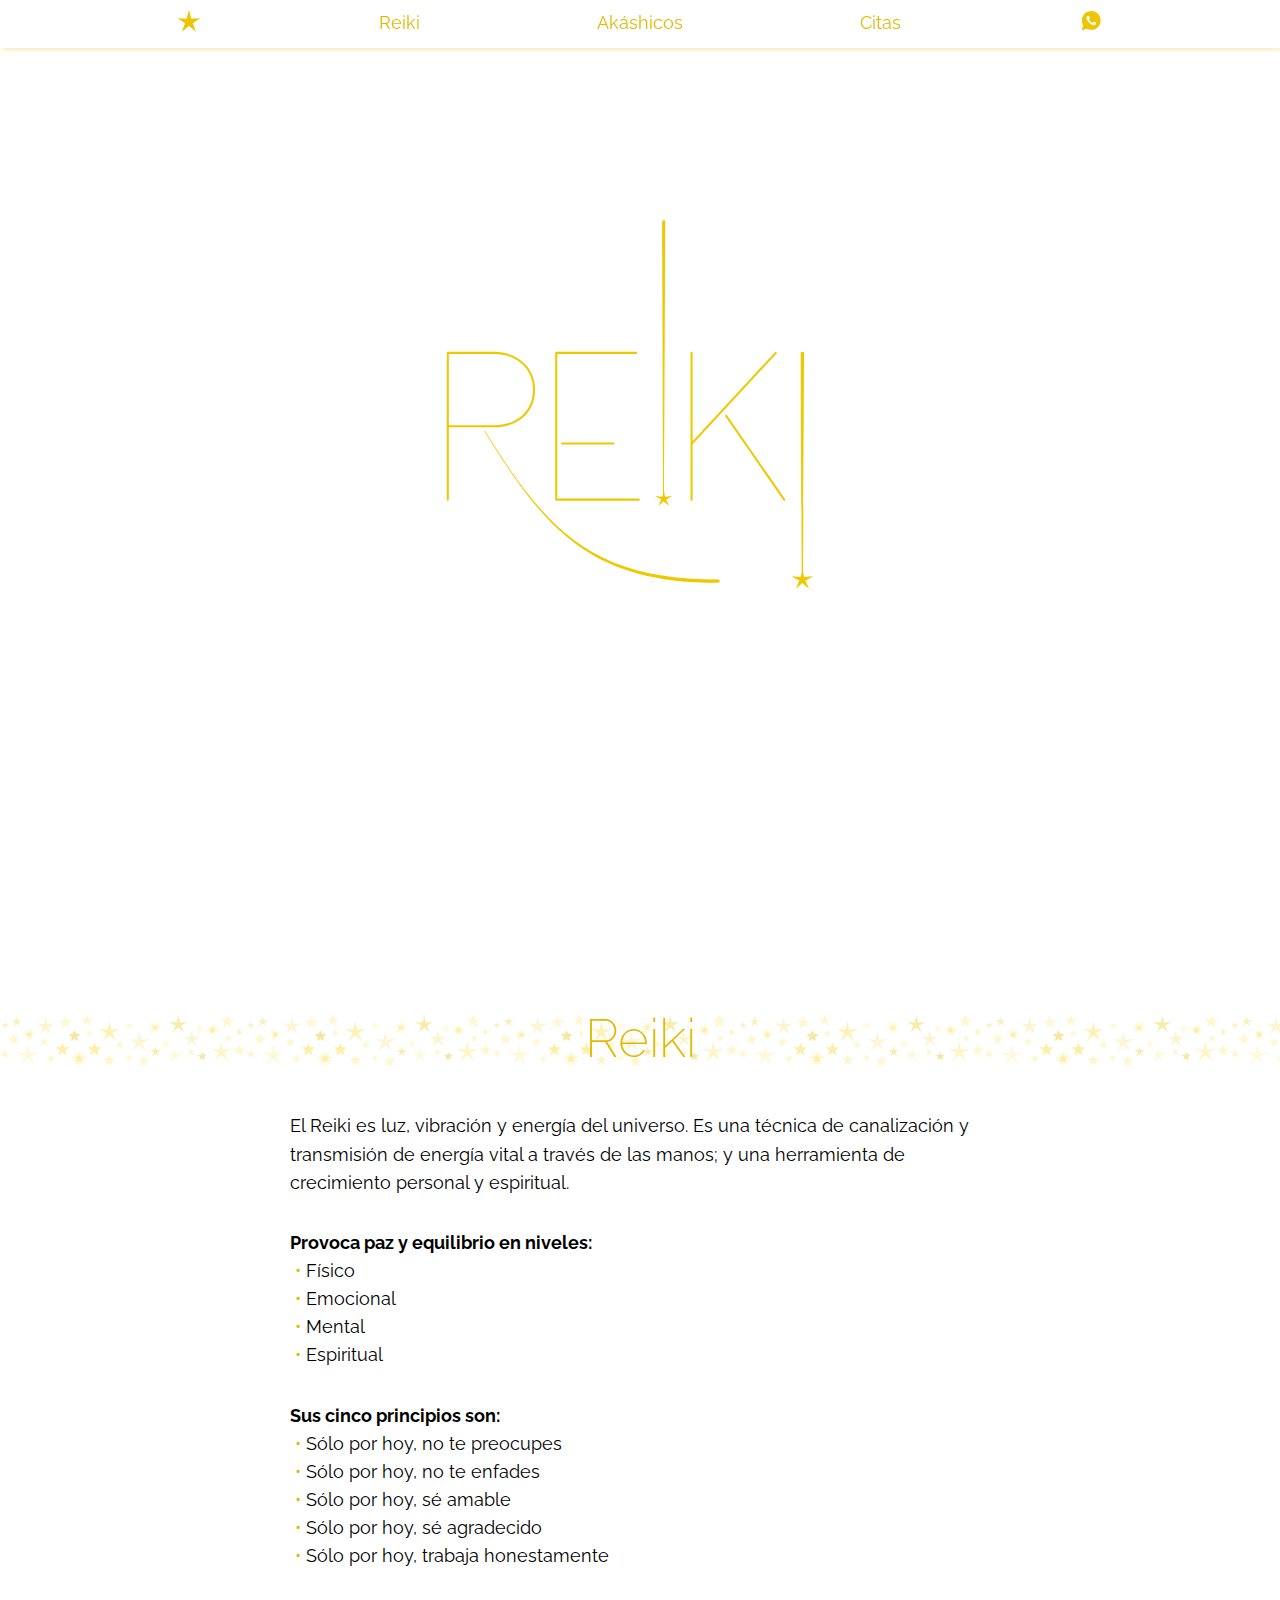
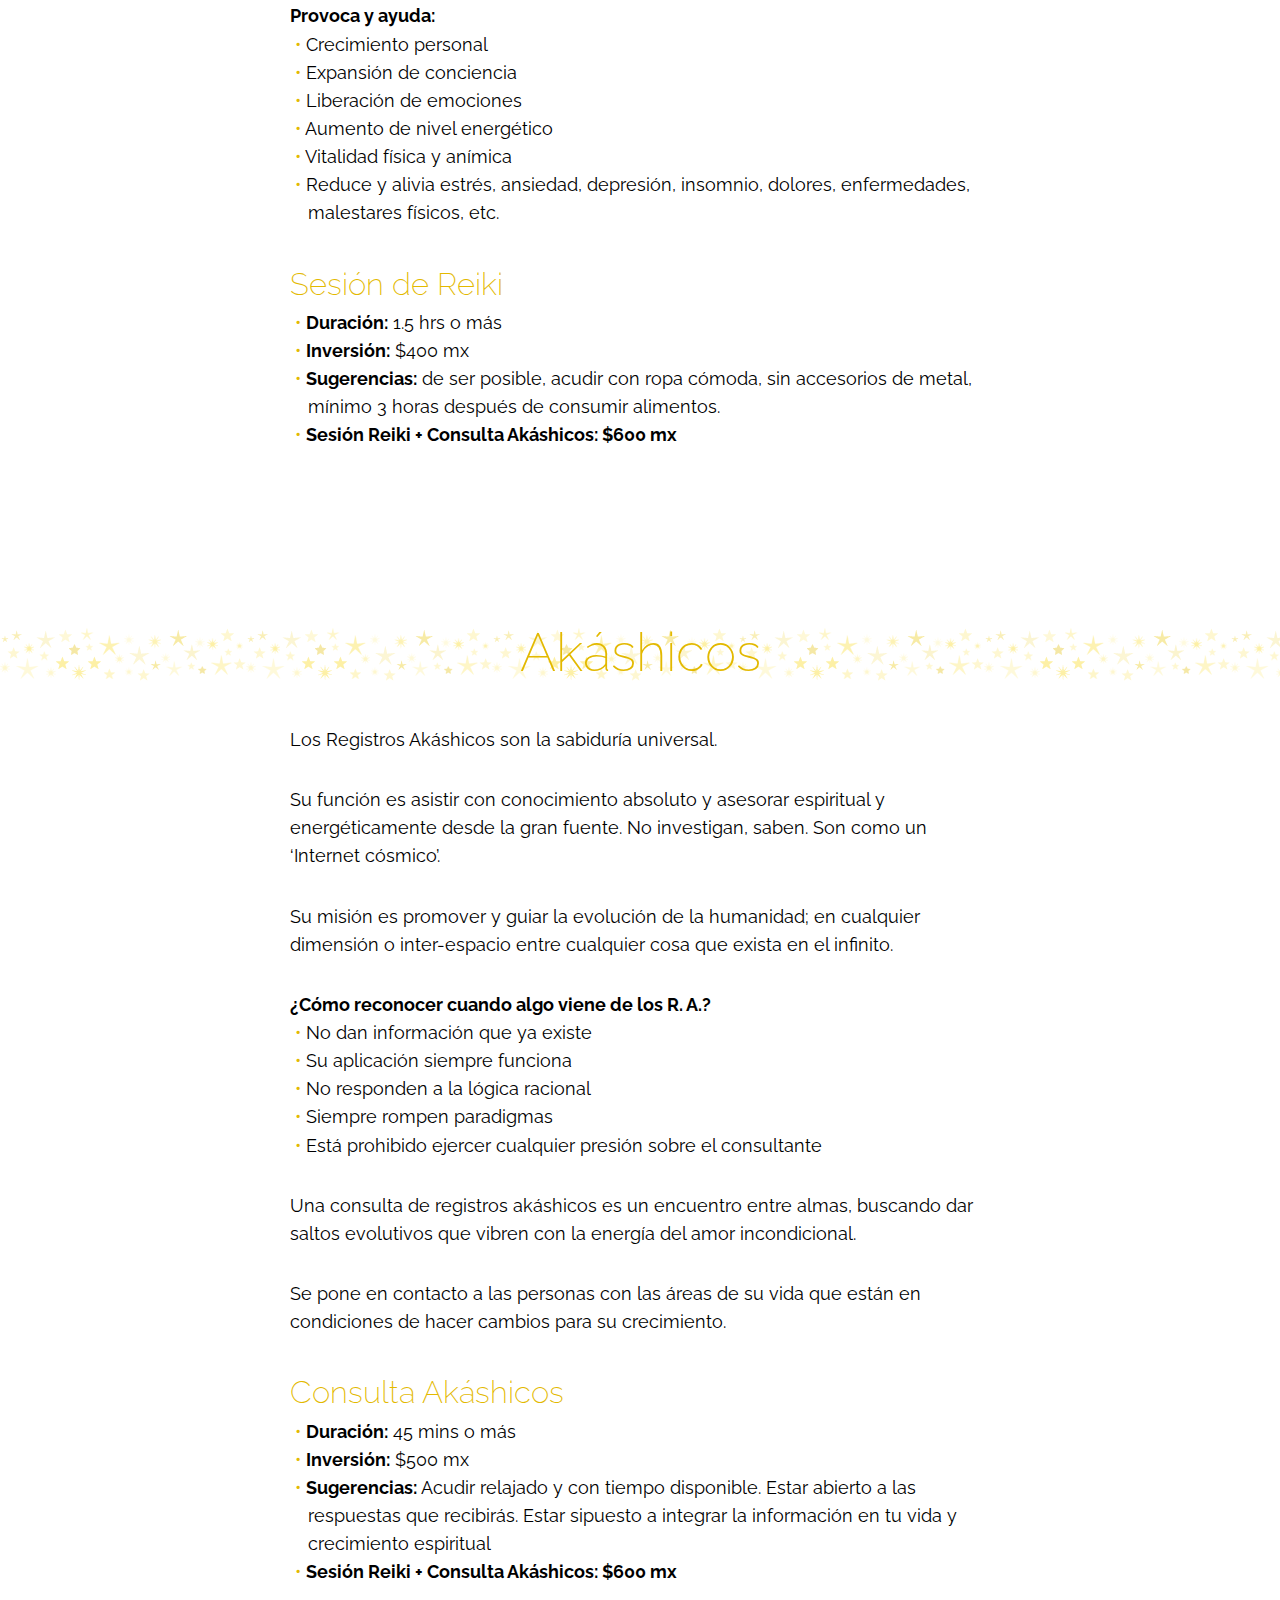
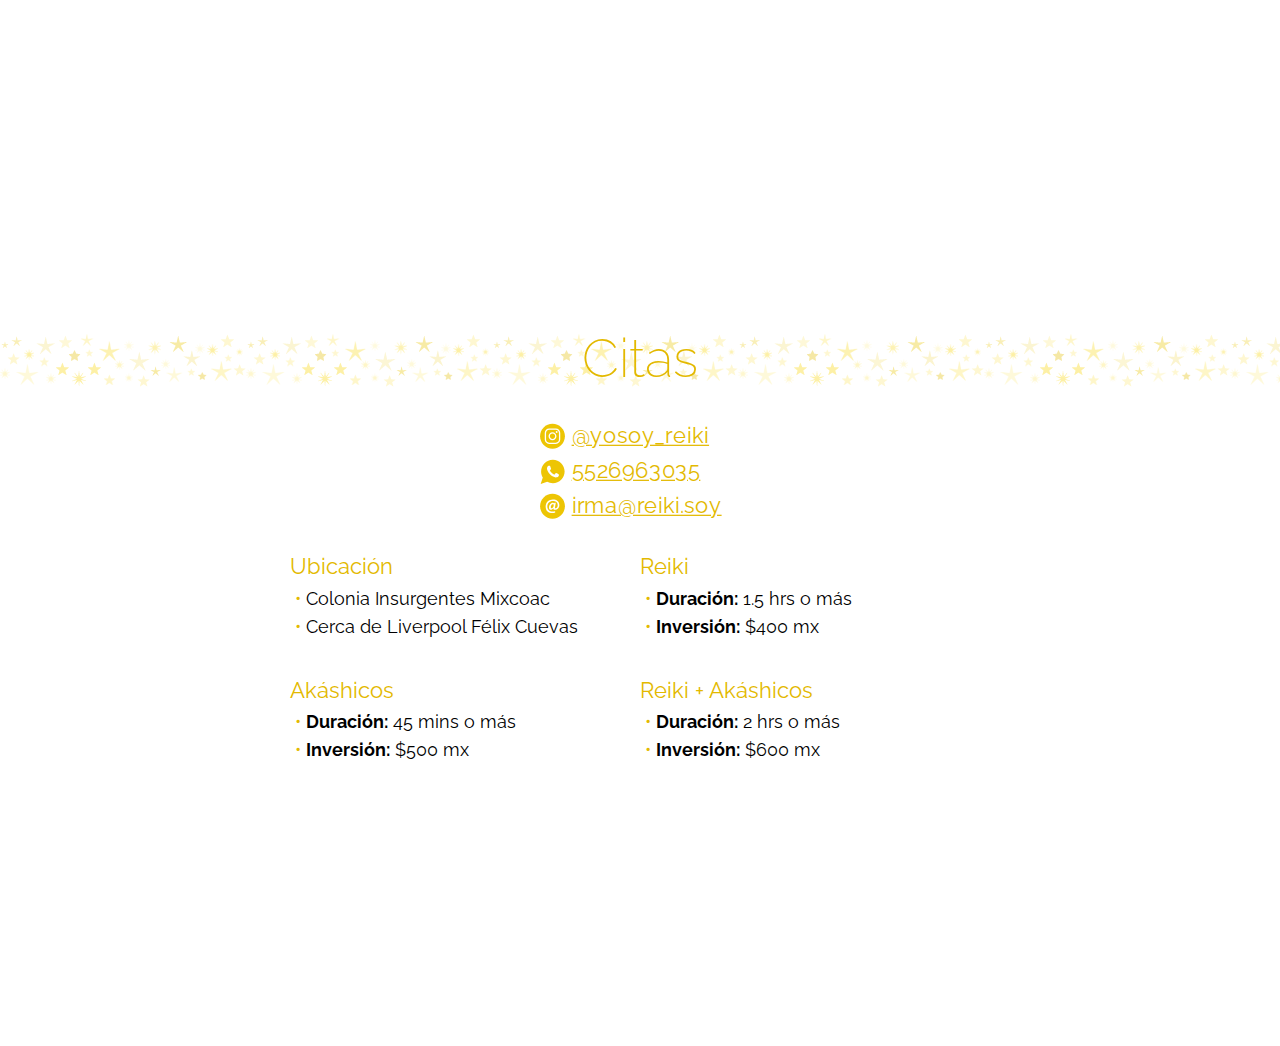
==== index.html @ ccb28982 "Agregando iconos sociales" ====
<!doctype html>
<html lang="es">

<head>
  <meta charset="utf-8">
  <meta name="viewport" content="width=device-width, initial-scale=1, shrink-to-fit=no">
  <link href="https://fonts.googleapis.com/css?family=Raleway:200,400,700&display=swap" rel="stylesheet">
  <link rel="stylesheet" href="css/style.css">
  <link rel="icon" href="img/favicon.png">
  <title>💫 Reiki Soy 💫</title>
  <meta name="description" content="Sesiones de Reiki y consultas de Registros Akáshicos en Ciudad de México.">
  <meta name="theme-color" content="#e3b900">
  <meta name="MobileOptimized" content="width">
  <meta name="HandheldFriendly" content="true">
  <!-- Meta Tags Facebook -->
  <meta property="og:site_name" content="💫 Reiki Soy 💫">
  <meta property="og:url" content="https://reiki.soy">
  <meta property="og:type" content="website">
  <meta property="og:title" content="💫 Reiki Soy 💫">
  <meta property="og:description" content="Sesiones de Reiki y consultas de Registros Akáshicos en Ciudad de México.">
  <meta property="og:image" content="https://reiki.soy/img/reiki-soy.jpg">
</head>

<body>
  <nav class="menu">
    <a href="#home"><img src="img/star.svg" alt="Reiki Soy"></a>
    <a href="#reiki">Reiki</a>
    <a href="#akashicos">Akáshicos</a>
    <a href="#citas">Citas</a>
    <a href="https://api.whatsapp.com/send?phone=5215526963035" target="_blank">
      <img src="img/whatsapp.svg" alt="Whats app">
    </a>
  </nav>
  <section id="home" class="section">
    <div class="logo">
      <img class="img-fluid" src="img/reiki-soy.svg" alt="Reiki Soy">
    </div>
  </section>
  <section id="reiki" class="section">
    <article class="f-110">
      <aside class="full-width subtitle mb-2">
        <h2 class="f-300 text-main f-light">Reiki</h2>
      </aside>
      <p class="mb-2">
        El Reiki es luz, vibración y energía del universo. Es una técnica de canalización y transmisión de energía vital
        a través de las manos; y una herramienta de crecimiento personal y espiritual.
      </p>
      <p><b>Provoca paz y equilibrio en niveles:</b></p>
      <ul class="mb-2">
        <li>Físico</li>
        <li>Emocional</li>
        <li>Mental</li>
        <li>Espiritual</li>
      </ul>
      <p><b>Sus cinco principios son:</b></p>
      <ul class="mb-2">
        <li>Sólo por hoy, no te preocupes</li>
        <li>Sólo por hoy, no te enfades</li>
        <li>Sólo por hoy, sé amable</li>
        <li>Sólo por hoy, sé agradecido</li>
        <li>Sólo por hoy, trabaja honestamente</li>
      </ul>
      <p><b>Provoca y ayuda:</b></p>
      <ul class="mb-2">
        <li>Crecimiento personal</li>
        <li>Expansión de conciencia</li>
        <li>Liberación de emociones</li>
        <li>Aumento de nivel energético</li>
        <li>Vitalidad física y anímica</li>
        <li>Reduce y alivia estrés, ansiedad, depresión, insomnio, dolores, enfermedades, malestares físicos, etc.</li>
      </ul>
      <p class="f-175 text-main f-light">Sesión de Reiki</p>
      <ul class="mb-2">
        <li><b>Duración:</b> 1.5 hrs o más</li>
        <li><b>Inversión:</b> $400 mx</li>
        <li><b>Sugerencias:</b> de ser posible, acudir con ropa cómoda, sin accesorios de metal, mínimo 3 horas después
          de
          consumir alimentos.</li>
        <li><b>Sesión Reiki + Consulta Akáshicos: $600 mx</b></li>
      </ul>
    </article>
  </section>
  <section id="akashicos" class="section">
    <article class="f-110">
      <aside class="full-width subtitle mb-2">
        <h2 class="f-300 text-main f-light">Akáshicos</h2>
      </aside>
      <p class="mb-2">
        Los Registros Akáshicos son la sabiduría universal.
      </p>
      <p class="mb-2">
        Su función es asistir con conocimiento absoluto y
        asesorar espiritual y energéticamente desde la gran
        fuente. No investigan, saben. Son como un ‘Internet
        cósmico’.
      </p>
      <p class="mb-2">
        Su misión es promover y guiar la evolución de la
        humanidad; en cualquier dimensión o inter-espacio
        entre cualquier cosa que exista en el infinito.
      </p>
      <p><b>¿Cómo reconocer cuando algo viene
          de los R. A.?</b></p>
      <ul class="mb-2">
        <li>No dan información que ya existe</li>
        <li>Su aplicación siempre funciona</li>
        <li>No responden a la lógica racional</li>
        <li>Siempre rompen paradigmas</li>
        <li>Está prohibido ejercer cualquier presión sobre el
          consultante</li>
      </ul>
      <p class="mb-2">
        Una consulta de registros akáshicos es un encuentro entre almas,
        buscando dar saltos evolutivos que vibren con la
        energía del amor incondicional.
      </p>
      <p class="mb-2">
        Se pone en contacto a las personas con las áreas de
        su vida que están en condiciones de hacer cambios
        para su crecimiento.
      </p>
      <p class="f-175 text-main f-light">Consulta Akáshicos</p>
      <ul class="mb-2">
        <li><b>Duración:</b> 45 mins o más</li>
        <li><b>Inversión:</b> $500 mx</li>
        <li><b>Sugerencias:</b> Acudir relajado y con tiempo disponible.
          Estar abierto a las respuestas que recibirás. Estar sipuesto a integrar la información en tu vida y
          crecimiento
          espiritual</li>
        <li><b>Sesión Reiki + Consulta Akáshicos: $600 mx</b></li>
      </ul>
    </article>
  </section>
  <section id="citas" class="section">
    <article class="f-110">
      <aside class="full-width subtitle mb-2">
        <h2 class="f-300 text-main f-light">Citas</h2>
      </aside>
      <div class="citas-info">
        <aside class="">
          <p class="f-125 text-main only-mobile">Contacto</p>
          <ul class="mb-2 social-media">
            <li class="flex-center">
              <a class="flex-center" href="https://instagram.com/yosoy_reiki" target="_blank">
                <img class="icon" src="img/instagram.svg" alt="Instagram">
                <span class="ml-1">@yosoy_reiki</span>
              </a>
            </li>
            <li class="flex-center">
              <a class="flex-center" href="https://api.whatsapp.com/send?phone=5215526963035" target="_blank">
                <img class="icon" src="img/whatsapp.svg" alt="WhatsApp">
                <span class="ml-1">5526963035</span>
              </a>
            </li>
            <li class="flex-center">
              <a class="flex-center" href="mailto:irma@reiki.soy" target="_blank">
                <img class="icon" src="img/mail.svg" alt="Email">
                <span class="ml-1">irma@reiki.soy</span>
              </a>
            </li>
          </ul>
        </aside>
        <aside>
          <p class="f-125 text-main">Ubicación</p>
          <ul class="mb-2">
            <li>Colonia Insurgentes Mixcoac</li>
            <li>Cerca de Liverpool Félix Cuevas</li>
          </ul>
        </aside>
        <aside>
          <p class="f-125 text-main">Reiki</p>
          <ul class="mb-2">
            <li><b>Duración:</b> 1.5 hrs o más</li>
            <li><b>Inversión:</b> $400 mx</li>
          </ul>
        </aside>
        <aside>
          <p class="f-125 text-main">Akáshicos</p>
          <ul class="mb-2">
            <li><b>Duración:</b> 45 mins o más</li>
            <li><b>Inversión:</b> $500 mx</li>
          </ul>
        </aside>
        <aside>
          <p class="f-125 text-main">Reiki + Akáshicos</p>
          <ul class="mb-2">
            <li><b>Duración:</b> 2 hrs o más</li>
            <li><b>Inversión:</b> $600 mx</li>
          </ul>
        </aside>
      </div>
    </article>
  </section>
</body>

</html>
---- css/style.css ----
:root {
  --main-color: #e3b900;
}

html {
  box-sizing: border-box;
  font-family: "Raleway", sans-serif;
  font-size: 16px;
  font-weight: 400;
  line-height: 1.6;
  scroll-behavior: smooth;
}

*,
:after,
:before {
  box-sizing: inherit;
  padding: 0;
  margin: 0;
}

body {
  overflow-x: hidden;
}

a {
  transition: all 0.3s ease-out;
  color: var(--main-color);
}

a:hover {
  opacity: 0.5;
}

h2 {
  text-align: center;
}

img {
  max-width: 100%;
  height: auto;
}

ul {
  list-style: none; /* Remove default bullets */
}

ul li {
  padding-left: 1em;
  text-indent: -0.7em;
}

ul li::before {
  content: "• ";
  color: var(--main-color);
}

.menu {
  position: fixed;
  right: 0;
  bottom: 0;
  left: 0;
  z-index: 1030;
  display: flex;
  justify-content: space-evenly;
  background-color: #fff;
  box-shadow: inset 0.1em 0.1em 0.25em rgba(227, 185, 0, 0.25);
}

.menu a {
  padding: 0.5rem 0;
  font-size: 1.15rem;
  transition: all 0.3s ease-out;
  color: var(--main-color);
  text-decoration: none;
}

.menu a:hover {
  opacity: 0.5;
}

.menu img,
.icon {
  max-width: 1.5rem;
}

.logo img {
  margin-top: -20vh;
}

.section {
  padding: 2rem;
  margin-bottom: 3rem;
  width: 100%;
  min-height: 100vh;
  display: flex;
  justify-content: center;
  align-items: center;
}

.subtitle {
  background-image: url(../img/bg-stars.png);
  background-repeat: repeat-x;
}

.subtitle h2 {
  background-color: rgba(255, 255, 255, 0.65);
}

.mb-2 {
  margin-bottom: 2rem;
}

.ml-1 {
  margin-left: 1rem;
}

.f-110 {
  font-size: 110%;
}

.f-125 {
  font-size: 125%;
}

.f-150 {
  font-size: 150%;
}

.f-175 {
  font-size: 175%;
}

.f-300 {
  font-size: 300%;
}

.f-400 {
  font-size: 400%;
}

.f-light {
  font-weight: 200;
}

.f-medium {
  font-weight: 500;
}

.f-bold {
  font-weight: 700;
}

.text-main {
  color: var(--main-color);
}

.full-width {
  width: 100vw;
  position: relative;
  left: 50%;
  right: 50%;
  margin-left: -50vw;
  margin-right: -50vw;
}

.flex-center {
  display: flex;
  align-items: center;
}

.social-media {
  display: flex;
  flex-direction: column;
  justify-content: center;
}

.social-media li::before {
  content: "";
}
@media screen and (min-width: 768px) {
  .section {
    padding-top: 3rem;
  }

  .section > article {
    width: 700px;
  }

  .menu {
    top: 0;
    bottom: initial;
    box-shadow: 0.1em 0.1em 0.25em rgba(227, 185, 0, 0.25);
  }

  .logo img {
    margin-top: 0;
  }

  .citas-info {
    display: flex;
    flex-direction: row;
    flex-wrap: wrap;
    justify-content: center;
  }

  .citas-info > aside {
    flex-basis: 50%;
  }

  .citas-info > aside:first-child {
    flex-basis: 100%;
    text-align: center;
    /* font-size: 150%; */
    transform: scale(1.25);
  }

  .social-media {
    justify-content: flex-start;
    align-items: center;
  }

  .social-media li {
    width: 200px;
  }

  .only-mobile {
    display: none;
  }
}
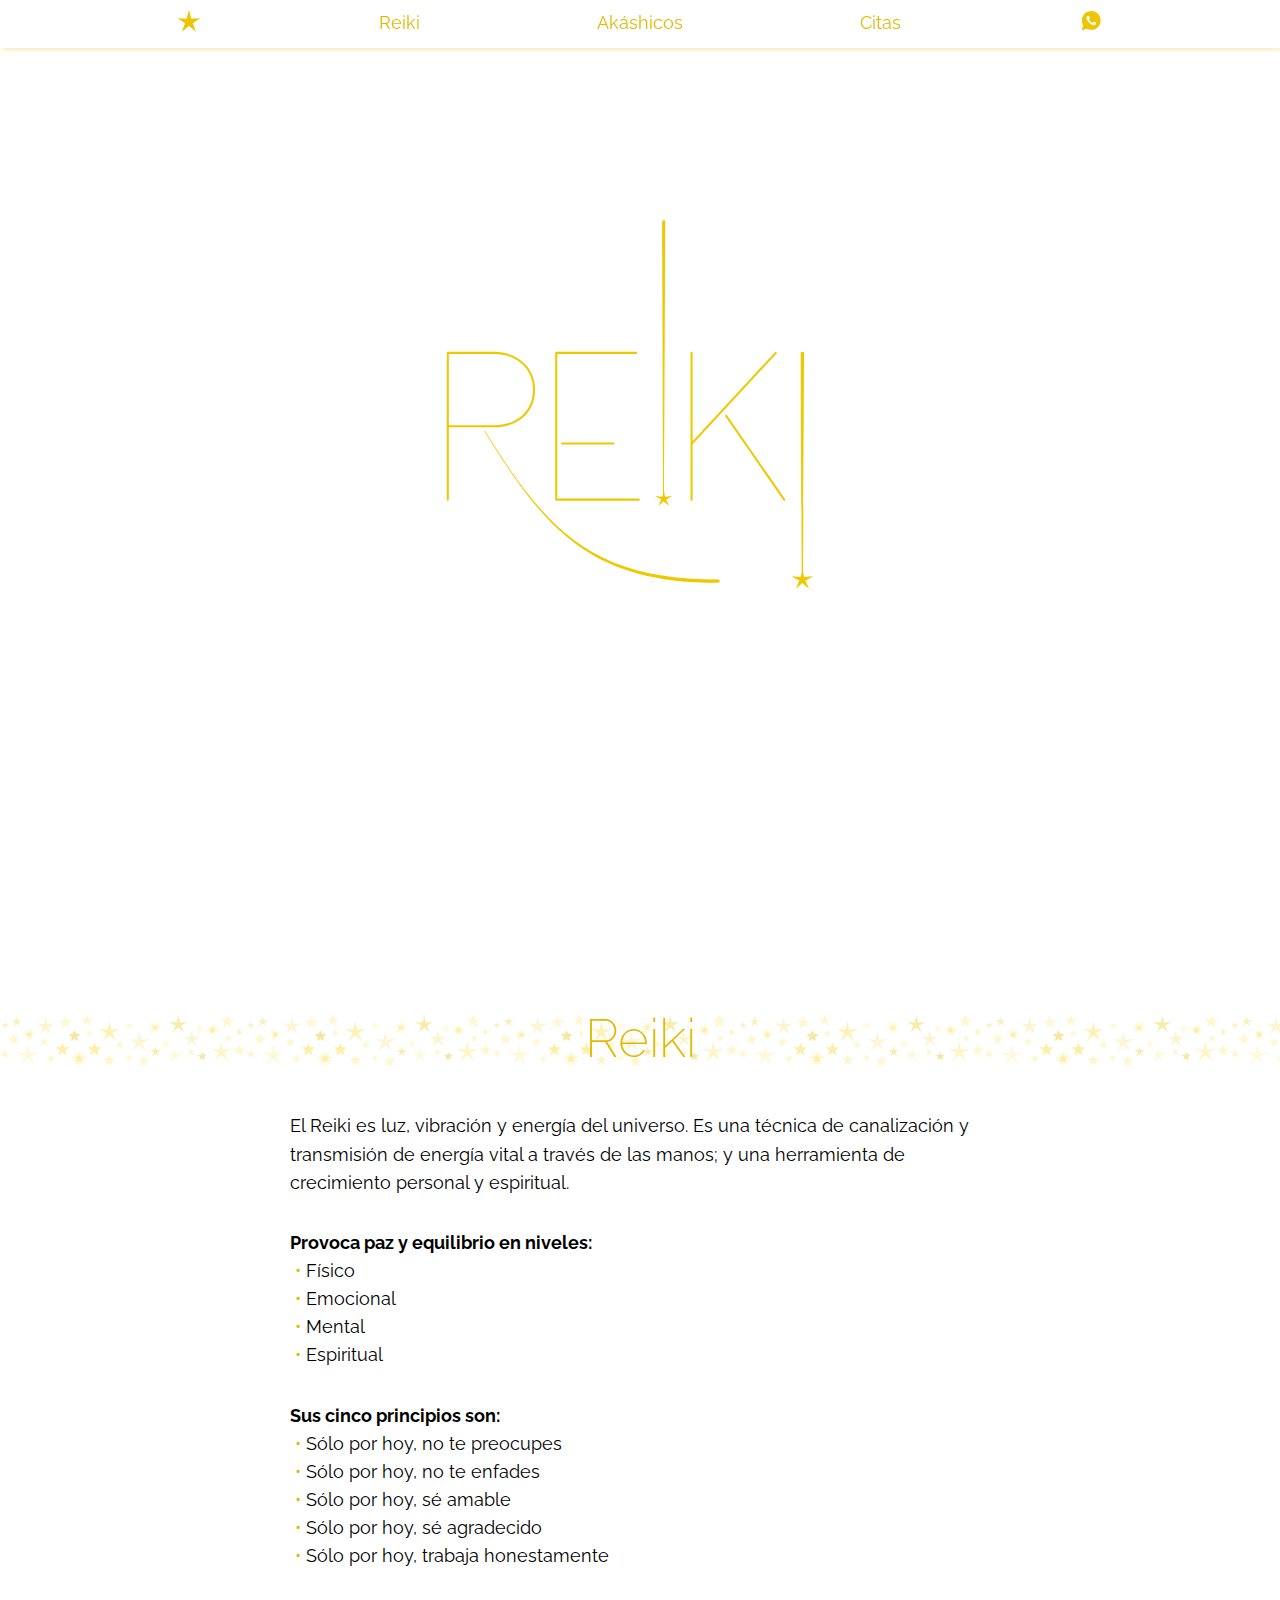
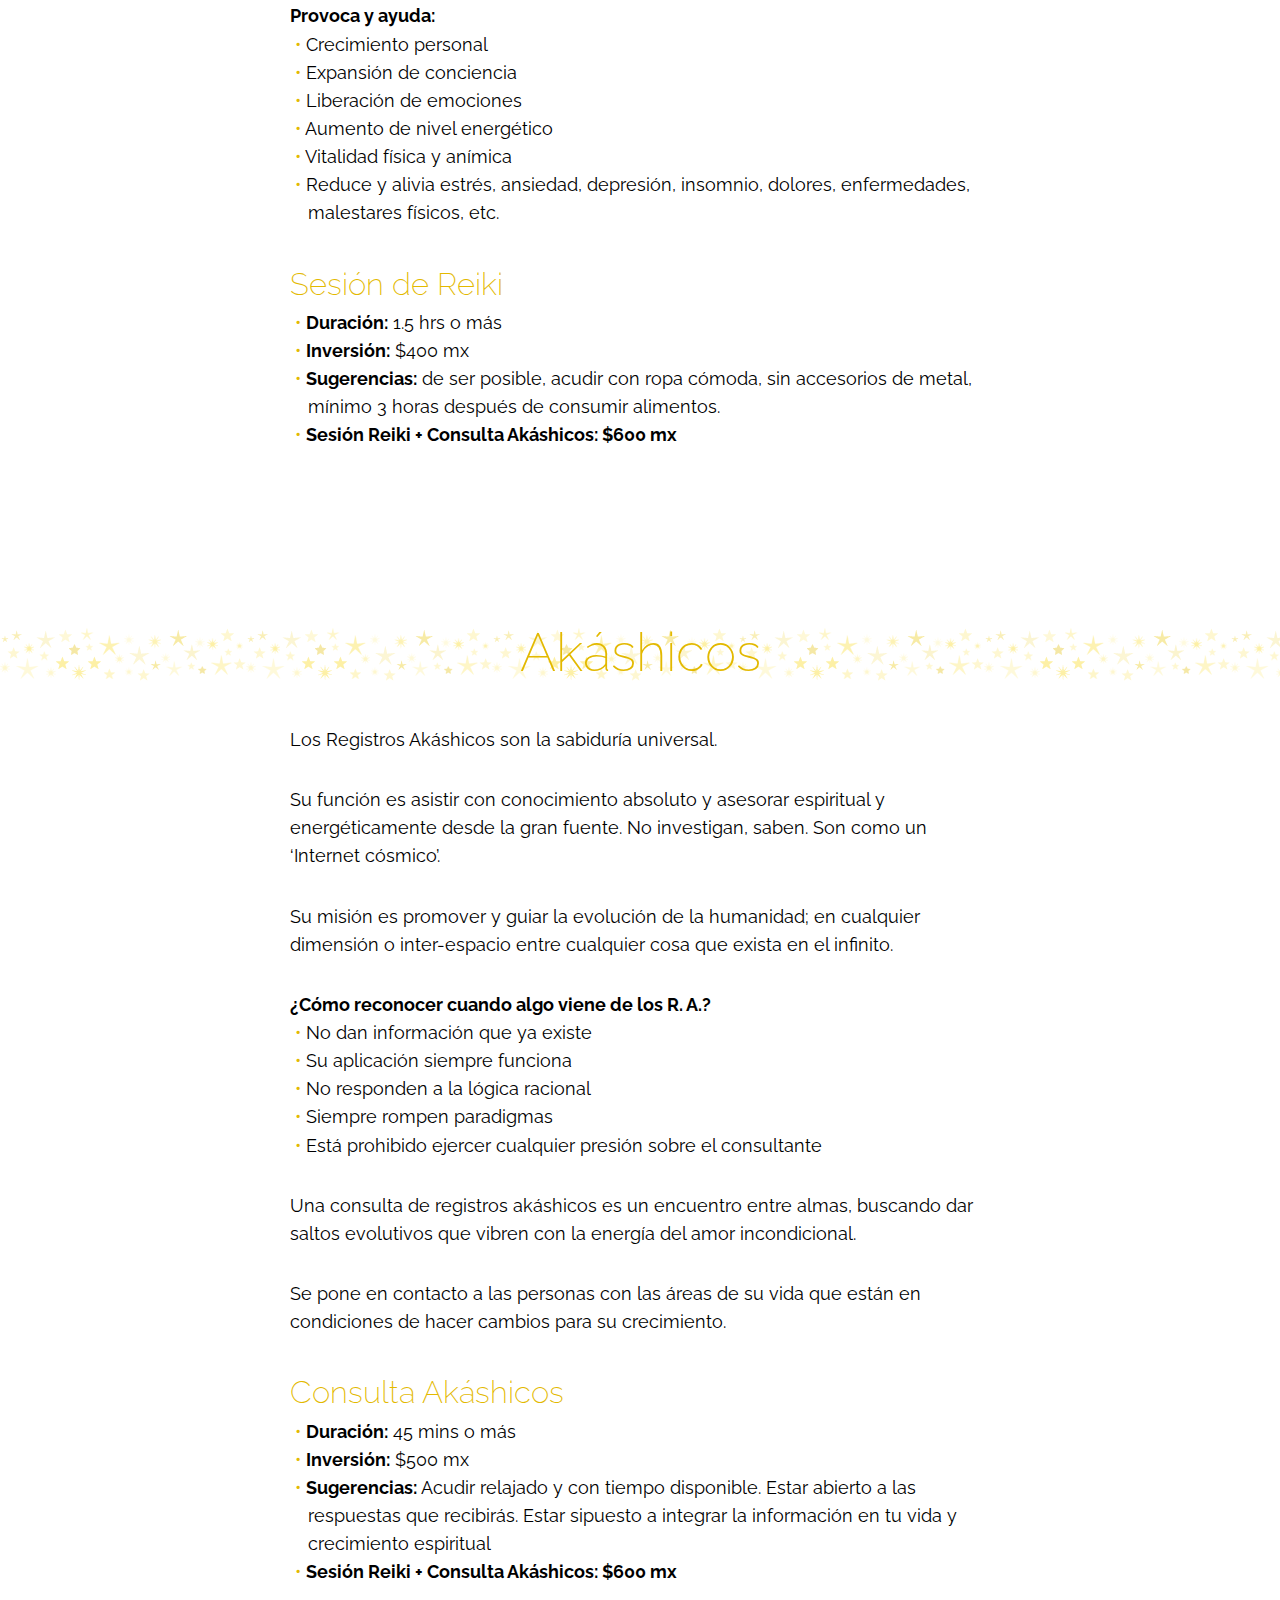
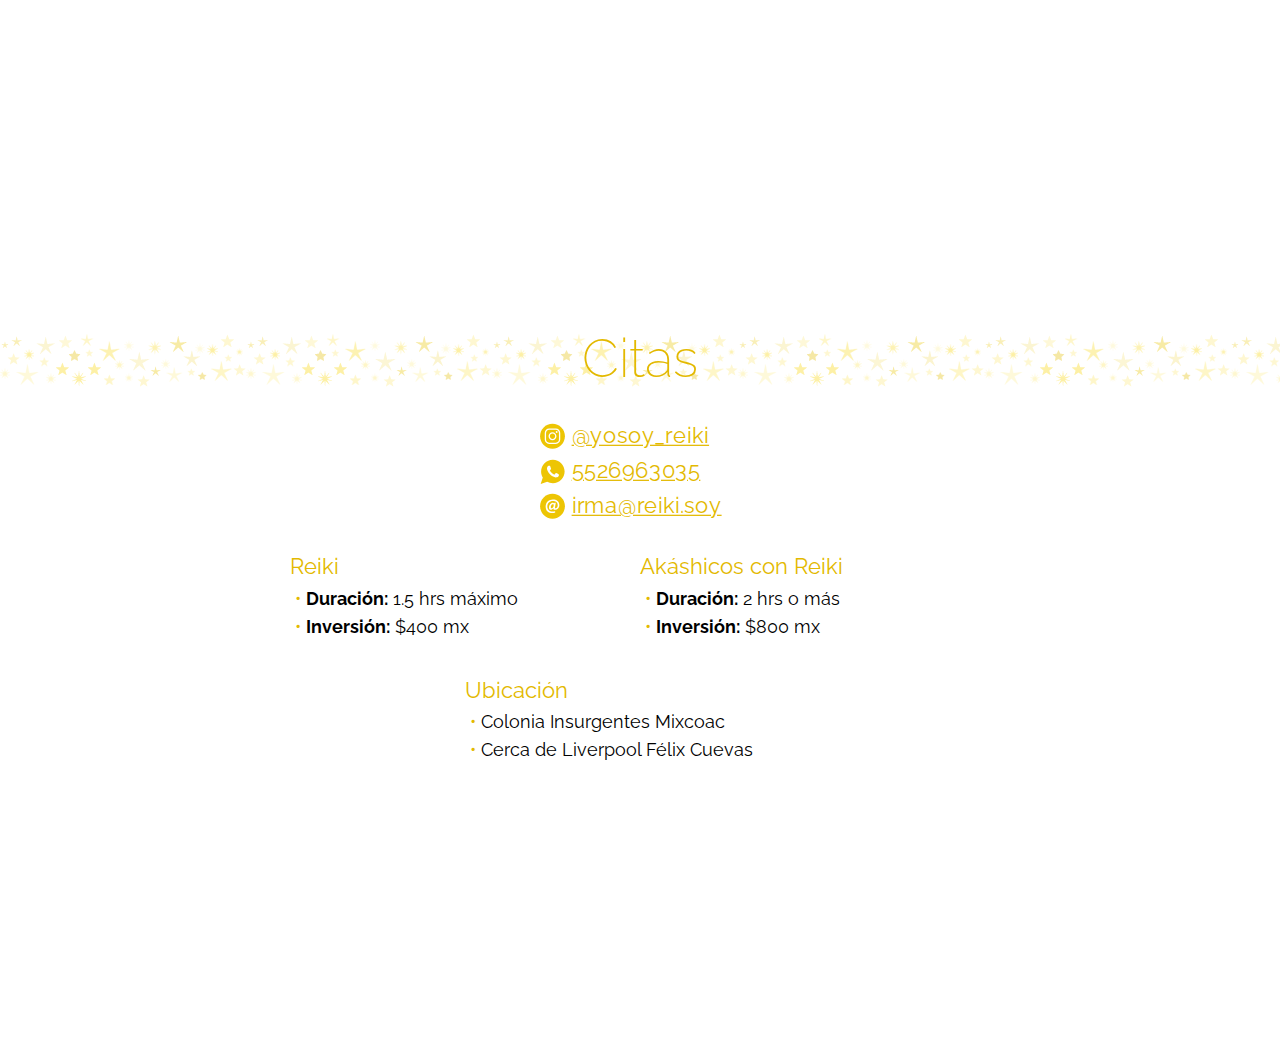
==== commit 76e35a20: "Modificando Precios" ====
--- a/index.html
+++ b/index.html
@@ -161,31 +161,24 @@
           </ul>
         </aside>
         <aside>
+          <p class="f-125 text-main">Reiki</p>
+          <ul class="mb-2">
+            <li><b>Duración:</b> 1.5 hrs máximo</li>
+            <li><b>Inversión:</b> $400 mx</li>
+          </ul>
+        </aside>
+        <aside>
+          <p class="f-125 text-main">Akáshicos con Reiki</p>
+          <ul class="mb-2">
+            <li><b>Duración:</b> 2 hrs o más</li>
+            <li><b>Inversión:</b> $800 mx</li>
+          </ul>
+        </aside>
+        <aside>
           <p class="f-125 text-main">Ubicación</p>
           <ul class="mb-2">
             <li>Colonia Insurgentes Mixcoac</li>
             <li>Cerca de Liverpool Félix Cuevas</li>
-          </ul>
-        </aside>
-        <aside>
-          <p class="f-125 text-main">Reiki</p>
-          <ul class="mb-2">
-            <li><b>Duración:</b> 1.5 hrs o más</li>
-            <li><b>Inversión:</b> $400 mx</li>
-          </ul>
-        </aside>
-        <aside>
-          <p class="f-125 text-main">Akáshicos</p>
-          <ul class="mb-2">
-            <li><b>Duración:</b> 45 mins o más</li>
-            <li><b>Inversión:</b> $500 mx</li>
-          </ul>
-        </aside>
-        <aside>
-          <p class="f-125 text-main">Reiki + Akáshicos</p>
-          <ul class="mb-2">
-            <li><b>Duración:</b> 2 hrs o más</li>
-            <li><b>Inversión:</b> $600 mx</li>
           </ul>
         </aside>
       </div>
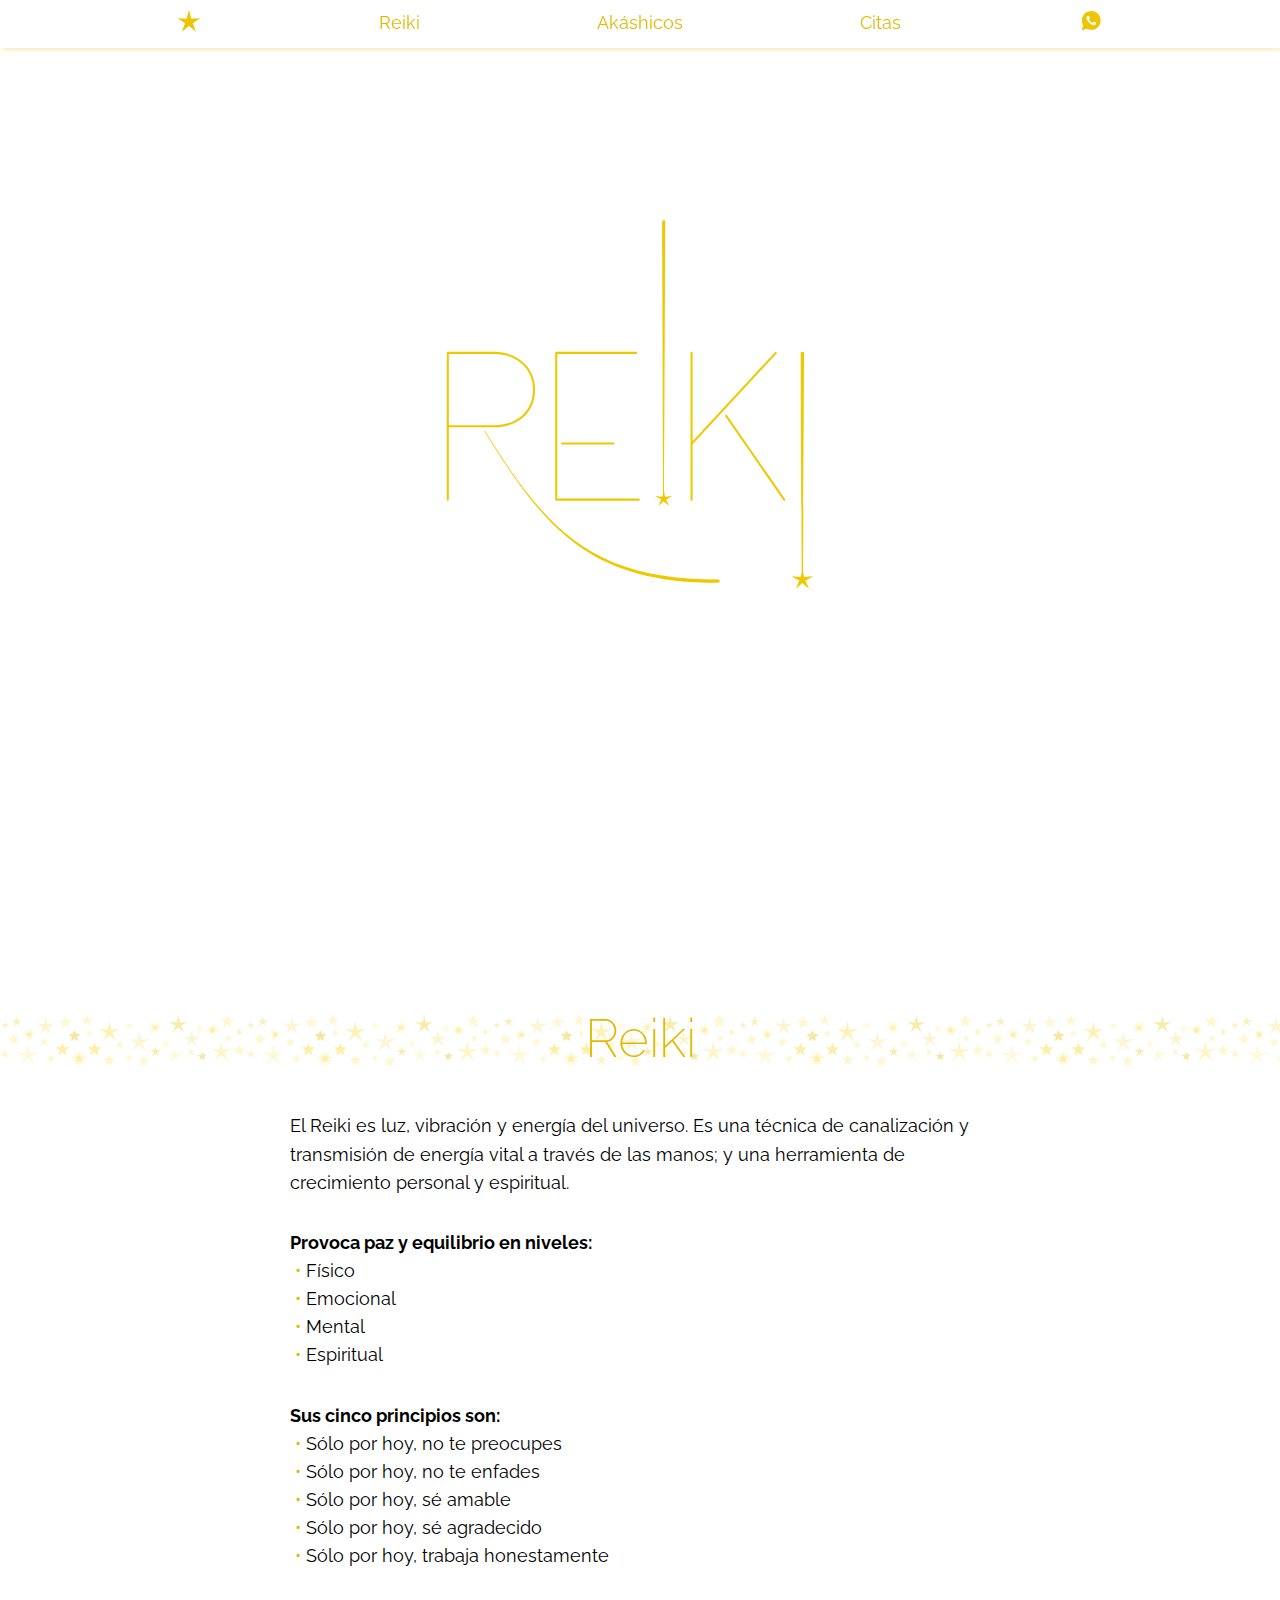
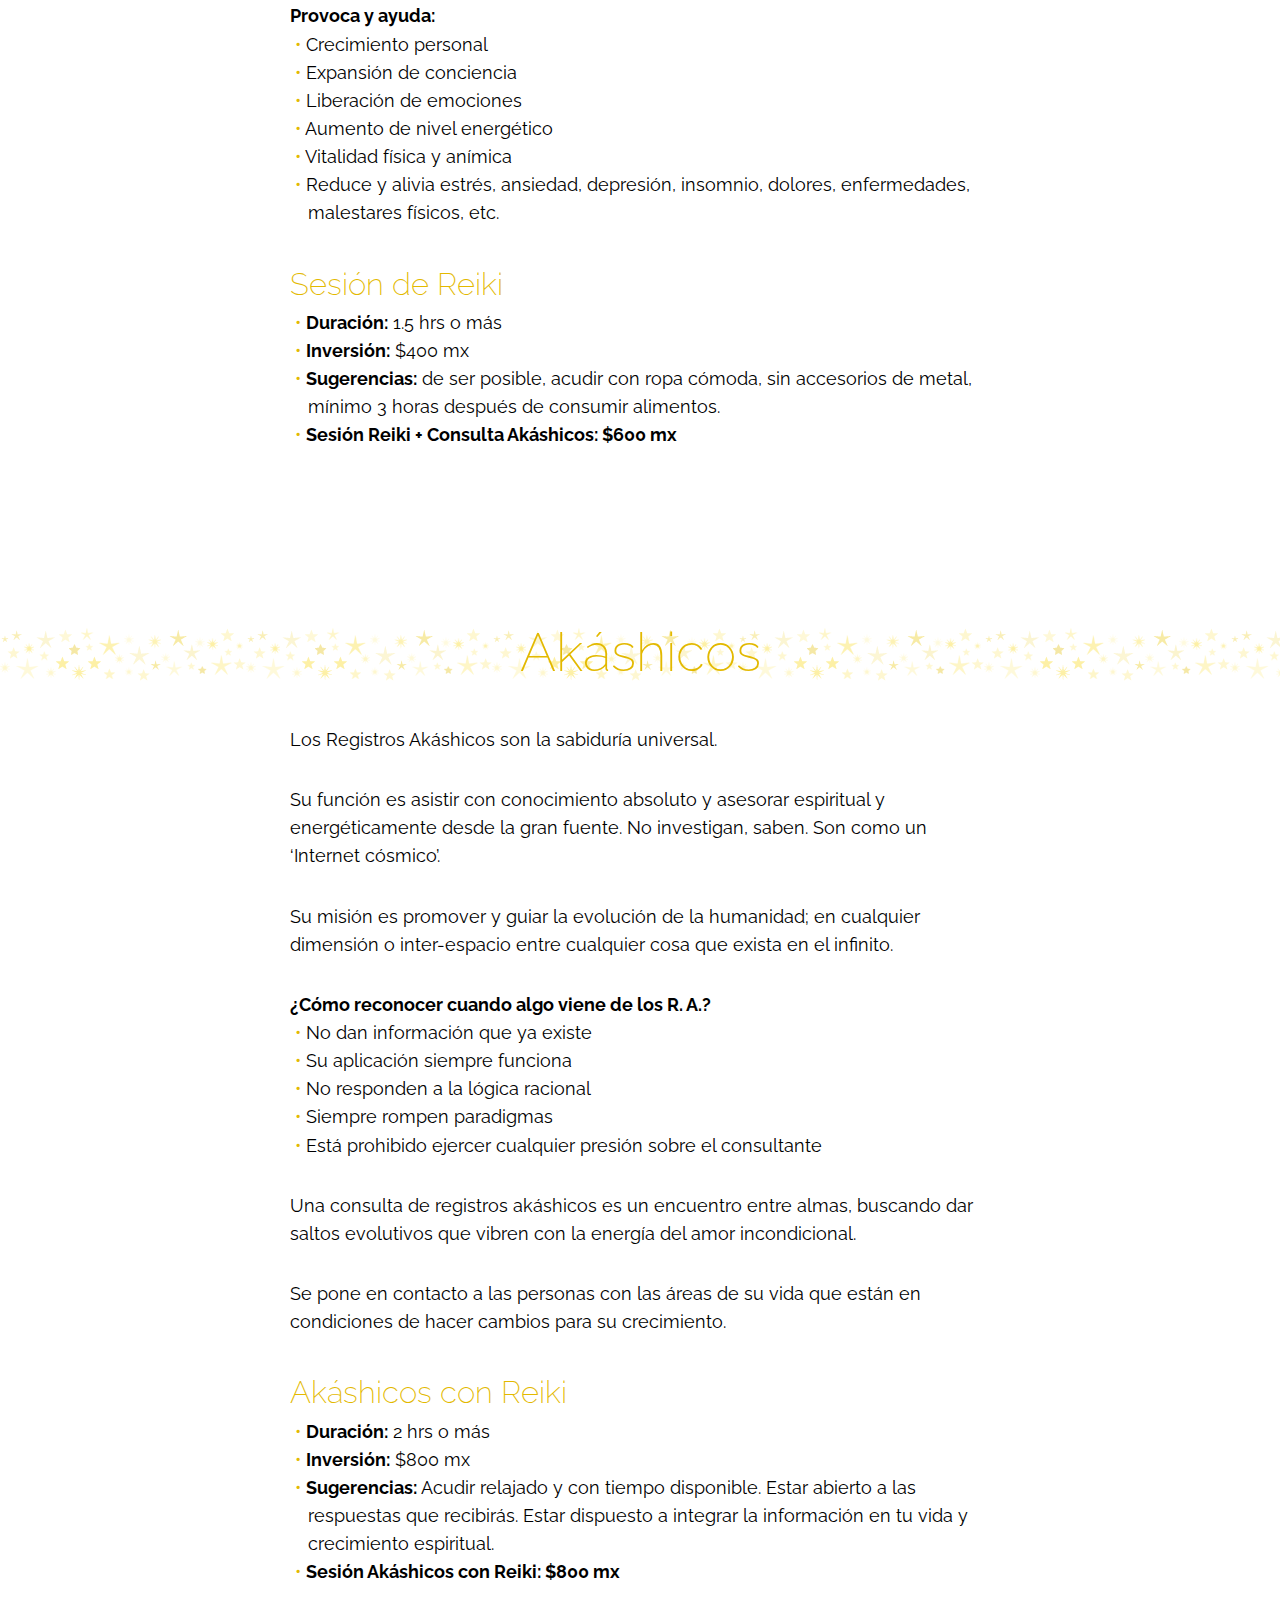
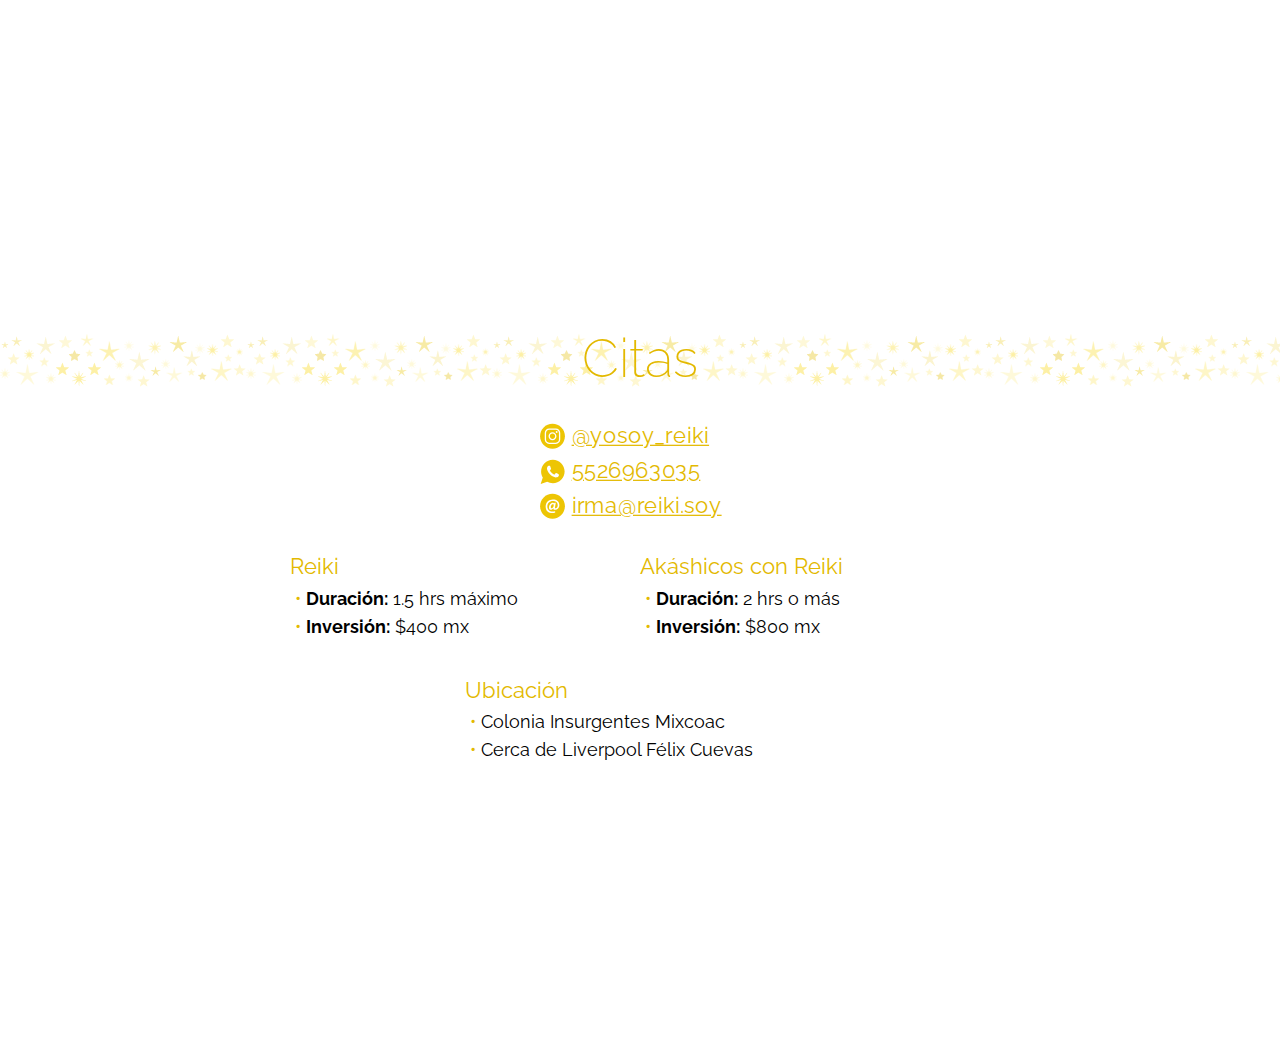
==== commit 176d1900: "Cambios Akáshicos con Reiki" ====
--- a/index.html
+++ b/index.html
@@ -119,15 +119,15 @@
         su vida que están en condiciones de hacer cambios
         para su crecimiento.
       </p>
-      <p class="f-175 text-main f-light">Consulta Akáshicos</p>
+      <p class="f-175 text-main f-light">Akáshicos con Reiki</p>
       <ul class="mb-2">
-        <li><b>Duración:</b> 45 mins o más</li>
-        <li><b>Inversión:</b> $500 mx</li>
+        <li><b>Duración:</b> 2 hrs o más</li>
+        <li><b>Inversión:</b> $800 mx</li>
         <li><b>Sugerencias:</b> Acudir relajado y con tiempo disponible.
-          Estar abierto a las respuestas que recibirás. Estar sipuesto a integrar la información en tu vida y
+          Estar abierto a las respuestas que recibirás. Estar dispuesto a integrar la información en tu vida y
           crecimiento
-          espiritual</li>
-        <li><b>Sesión Reiki + Consulta Akáshicos: $600 mx</b></li>
+          espiritual.</li>
+        <li><b>Sesión Akáshicos con Reiki: $800 mx</b></li>
       </ul>
     </article>
   </section>
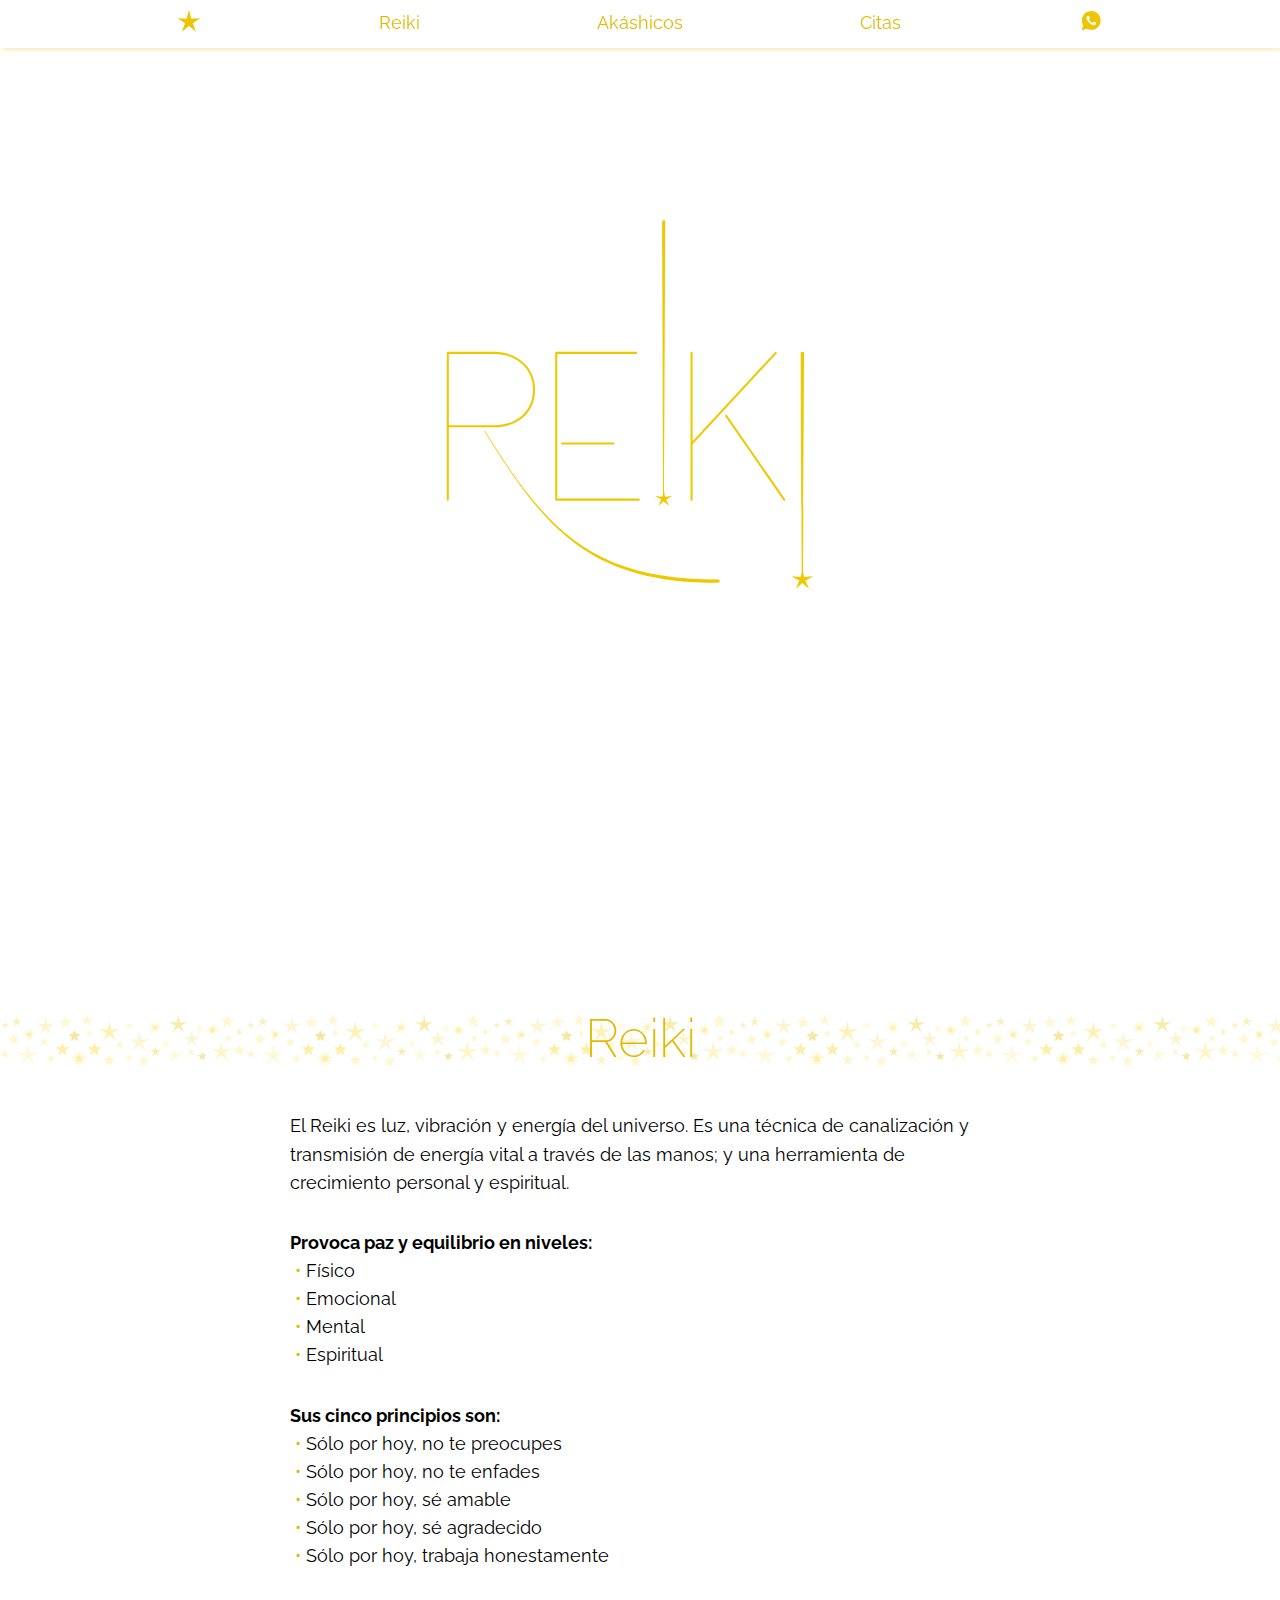
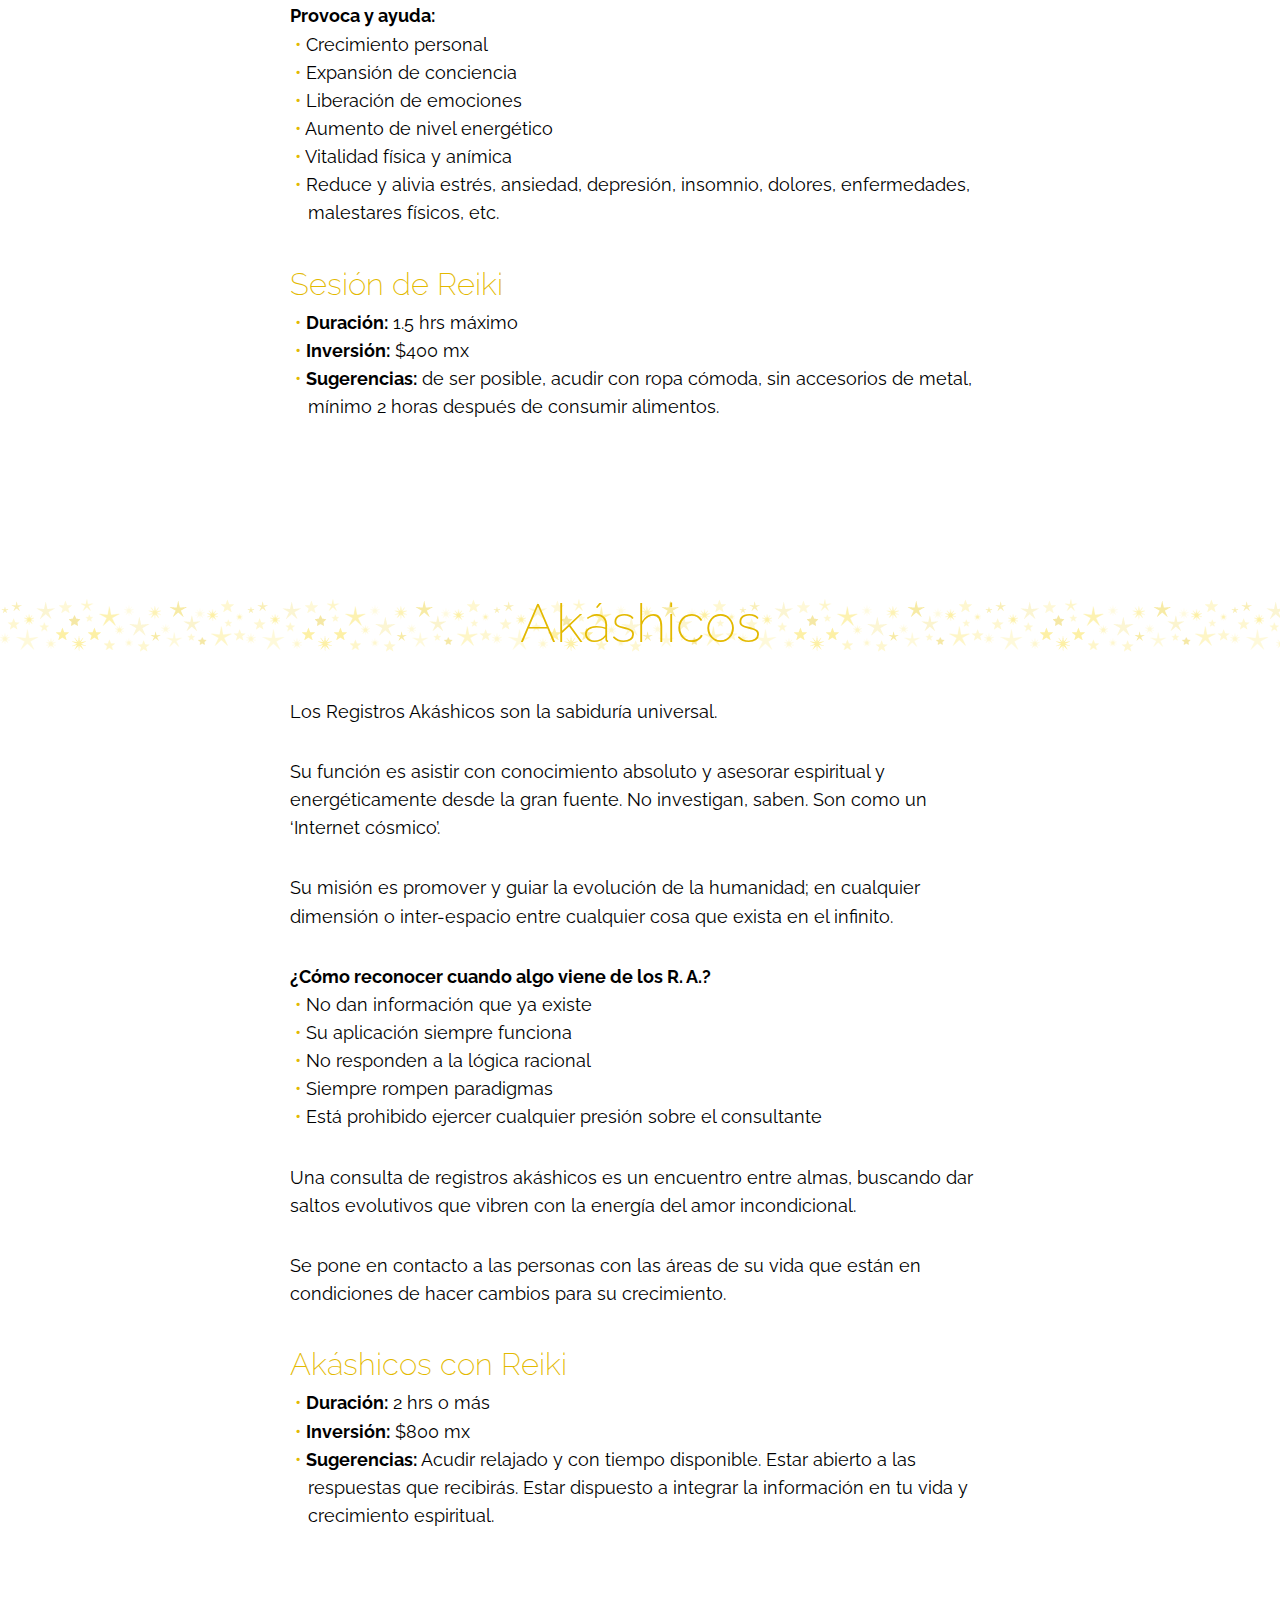
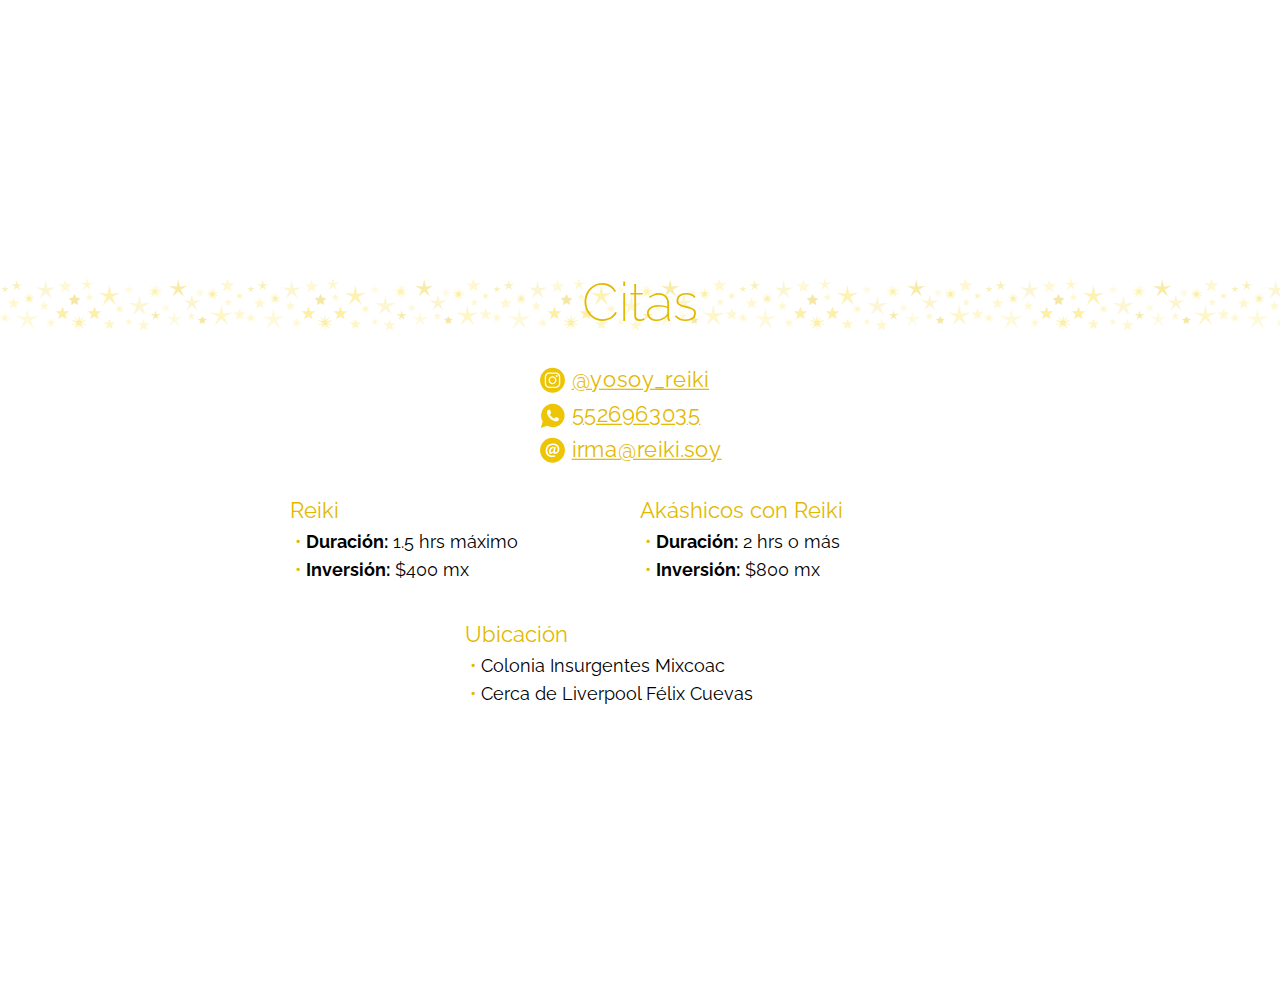
==== commit e59d3cf4: "Cambios Akáshicos con Reiki 2" ====
--- a/index.html
+++ b/index.html
@@ -71,12 +71,11 @@
       </ul>
       <p class="f-175 text-main f-light">Sesión de Reiki</p>
       <ul class="mb-2">
-        <li><b>Duración:</b> 1.5 hrs o más</li>
+        <li><b>Duración:</b> 1.5 hrs máximo</li>
         <li><b>Inversión:</b> $400 mx</li>
-        <li><b>Sugerencias:</b> de ser posible, acudir con ropa cómoda, sin accesorios de metal, mínimo 3 horas después
+        <li><b>Sugerencias:</b> de ser posible, acudir con ropa cómoda, sin accesorios de metal, mínimo 2 horas después
           de
           consumir alimentos.</li>
-        <li><b>Sesión Reiki + Consulta Akáshicos: $600 mx</b></li>
       </ul>
     </article>
   </section>
@@ -127,7 +126,6 @@
           Estar abierto a las respuestas que recibirás. Estar dispuesto a integrar la información en tu vida y
           crecimiento
           espiritual.</li>
-        <li><b>Sesión Akáshicos con Reiki: $800 mx</b></li>
       </ul>
     </article>
   </section>
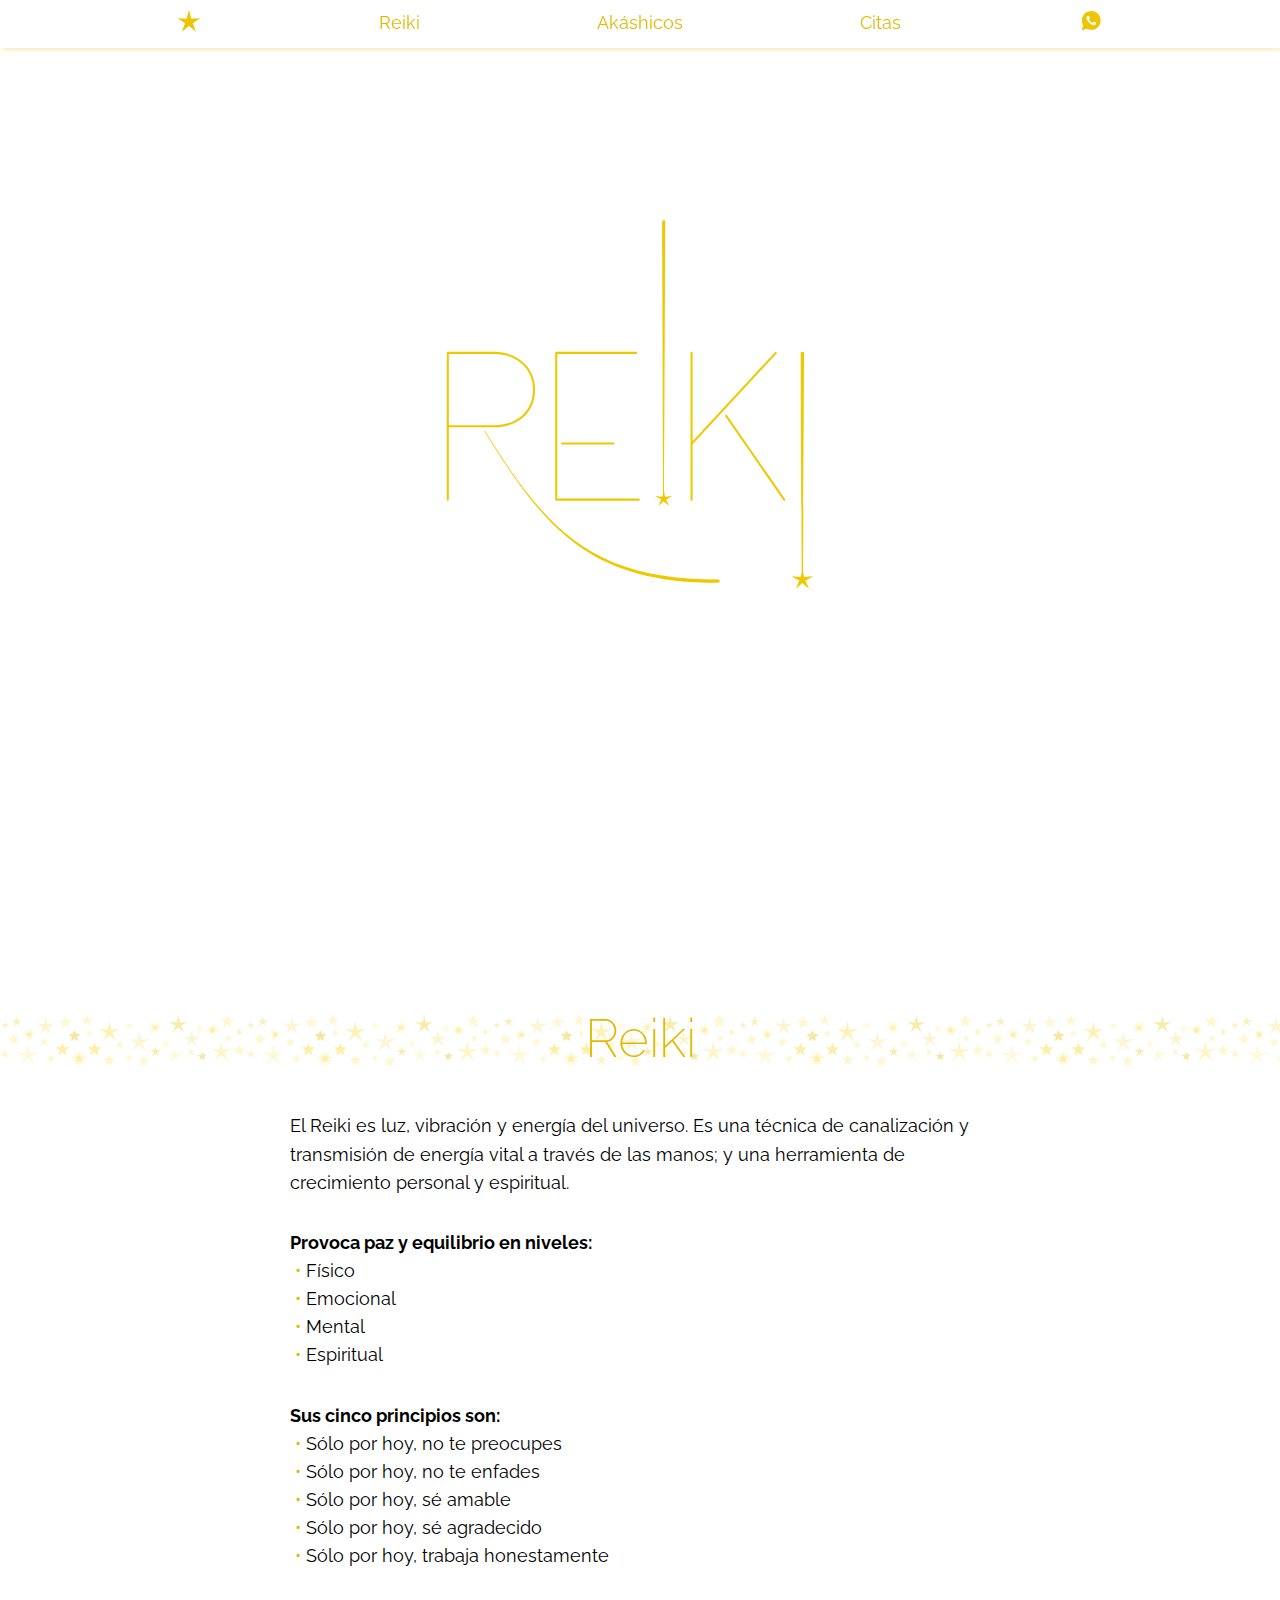
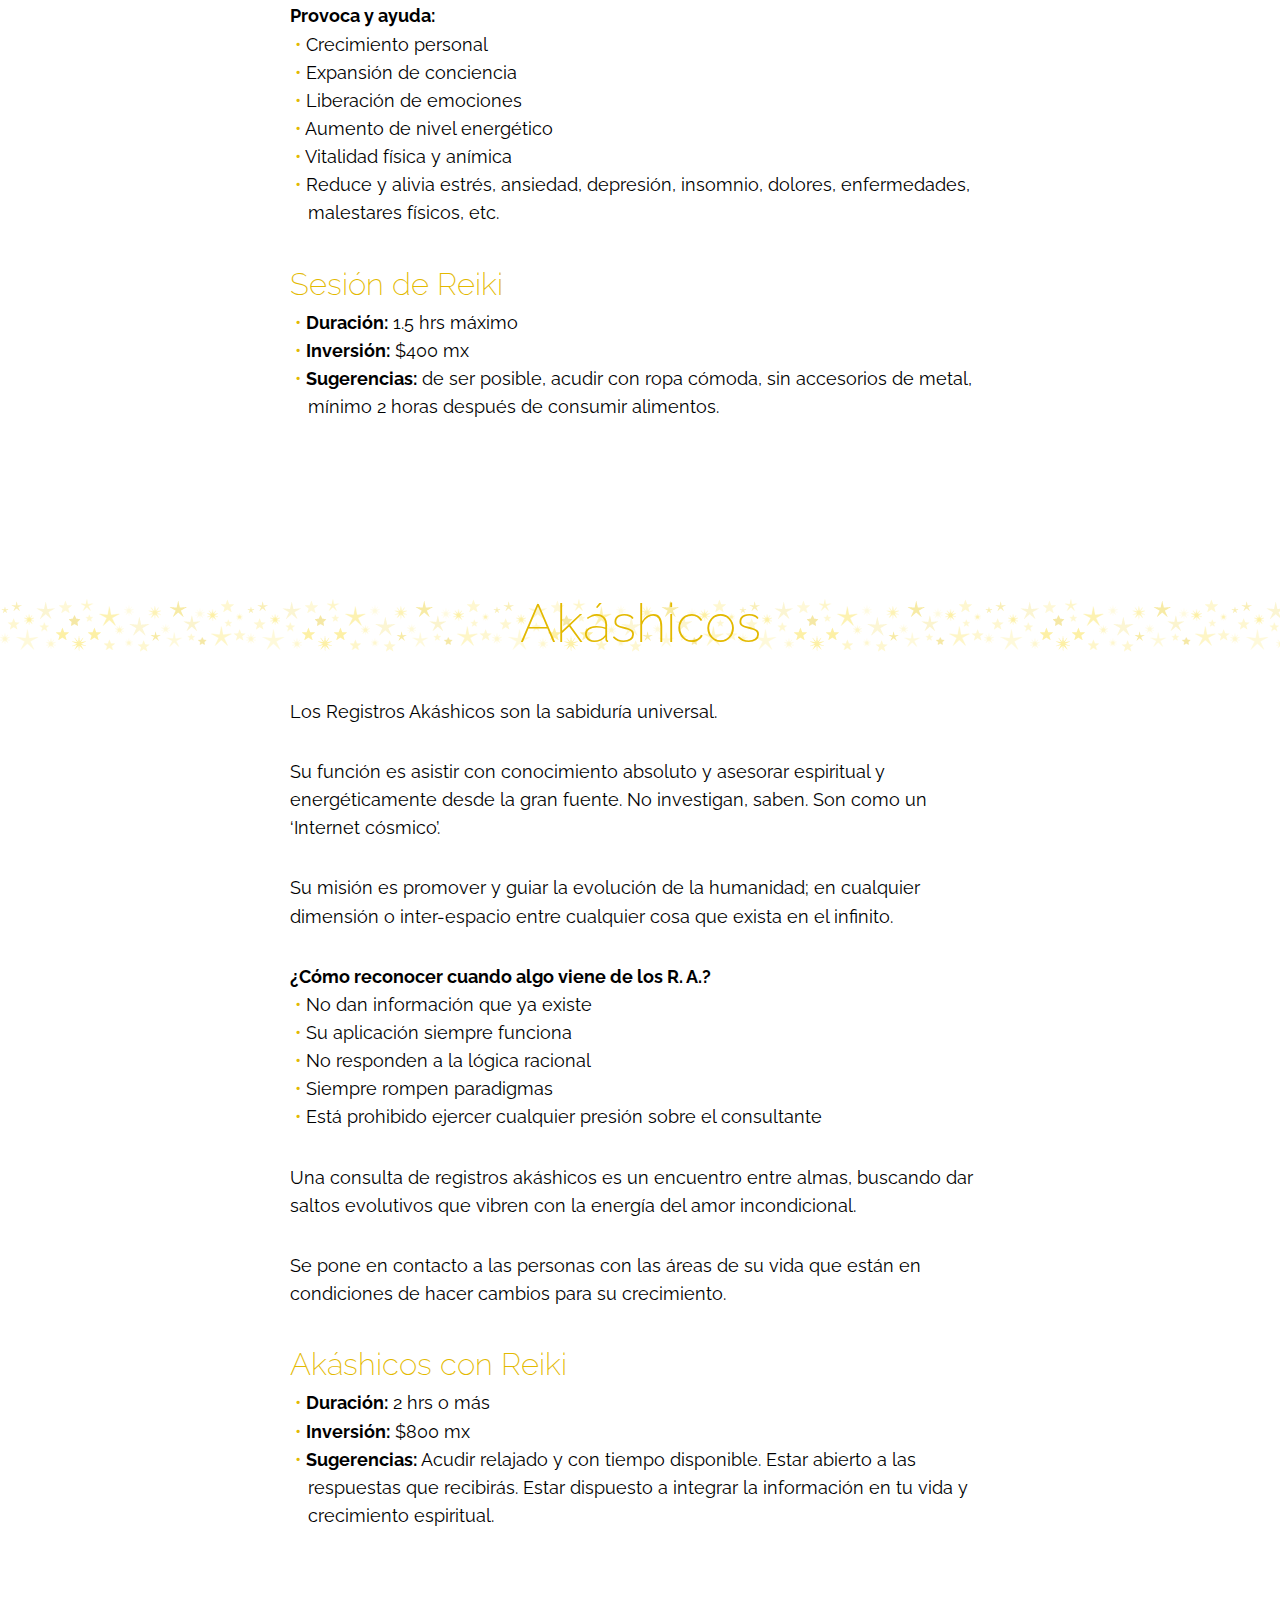
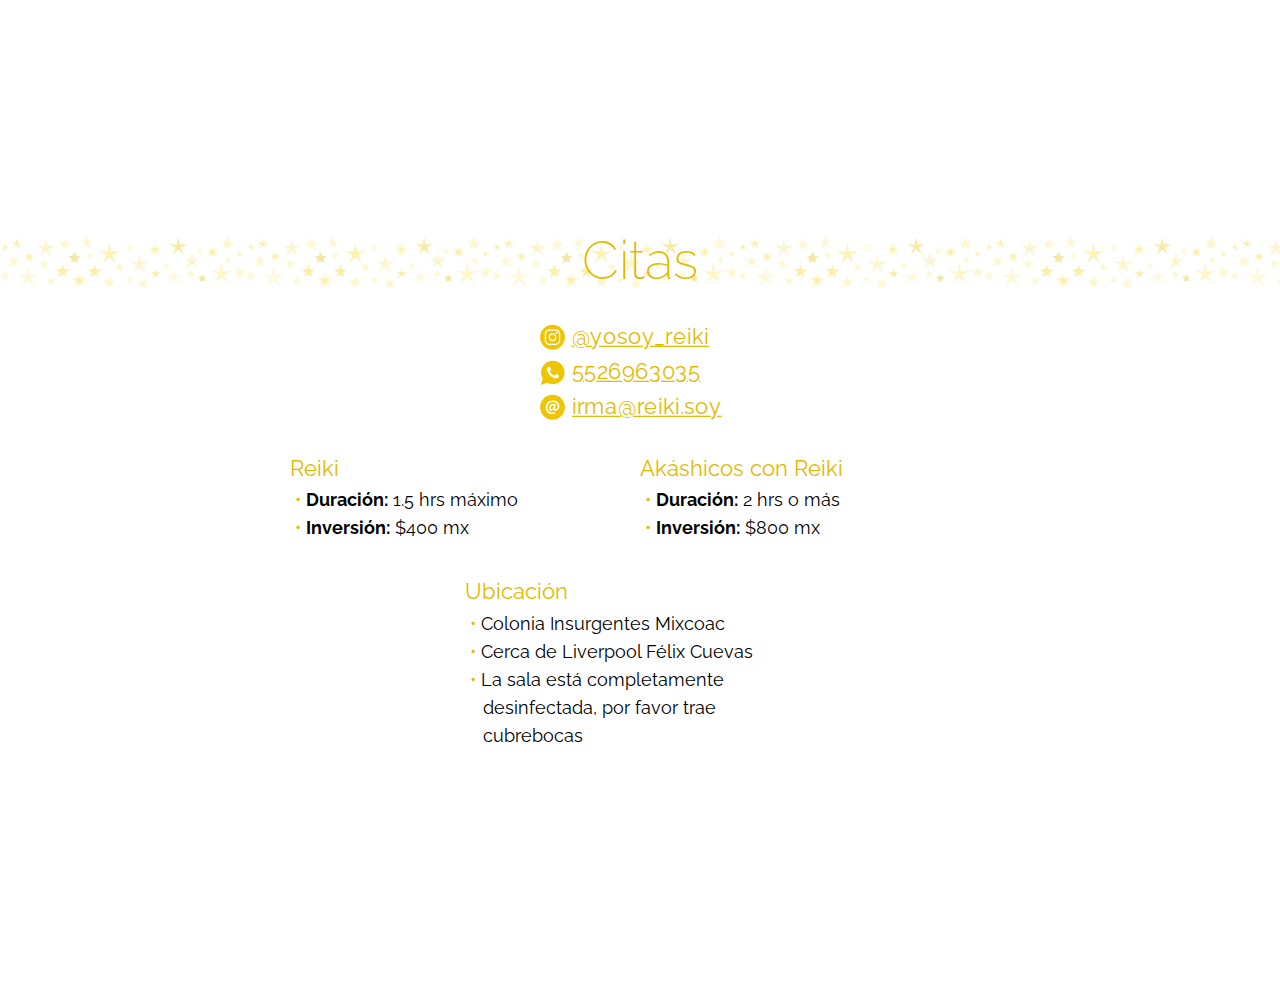
==== commit cbdc0c4e: "Cambios 180920" ====
--- a/index.html
+++ b/index.html
@@ -177,6 +177,7 @@
           <ul class="mb-2">
             <li>Colonia Insurgentes Mixcoac</li>
             <li>Cerca de Liverpool Félix Cuevas</li>
+            <li>La sala está completamente desinfectada, por favor trae cubrebocas</li>
           </ul>
         </aside>
       </div>
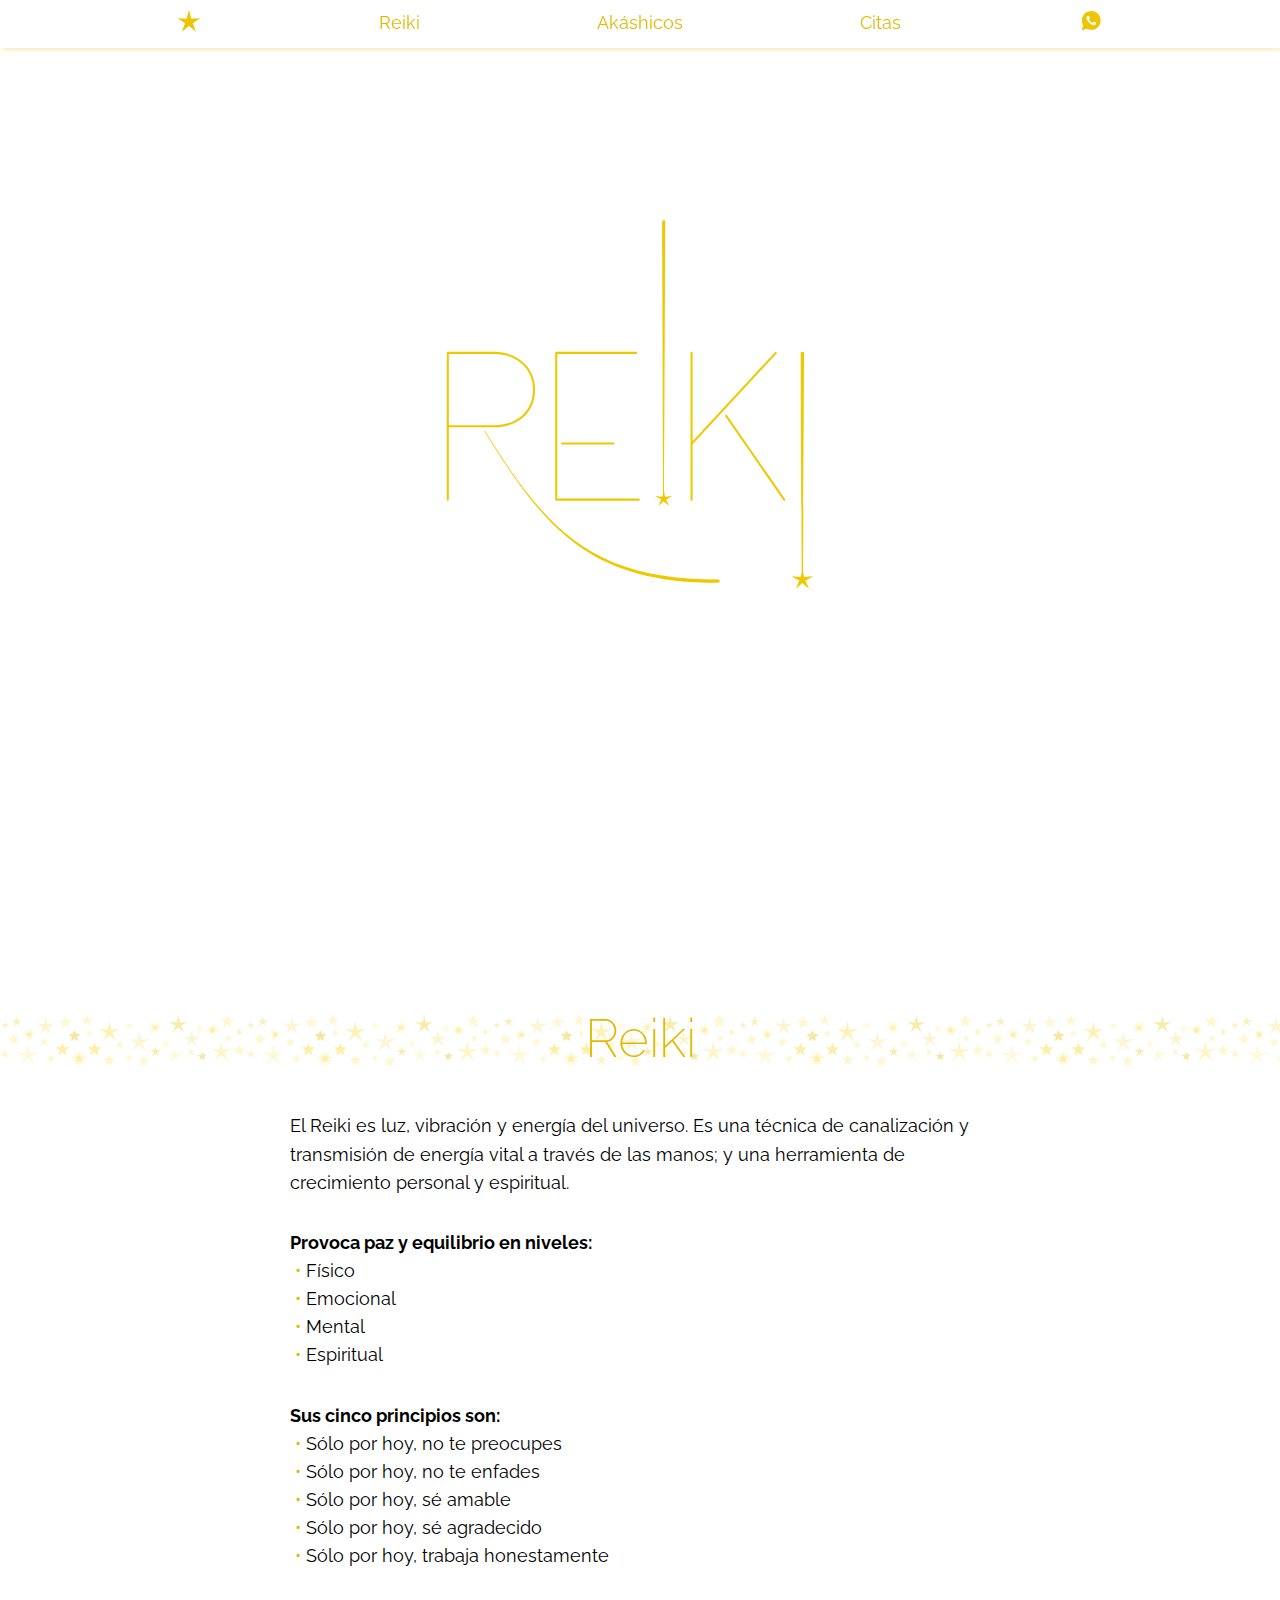
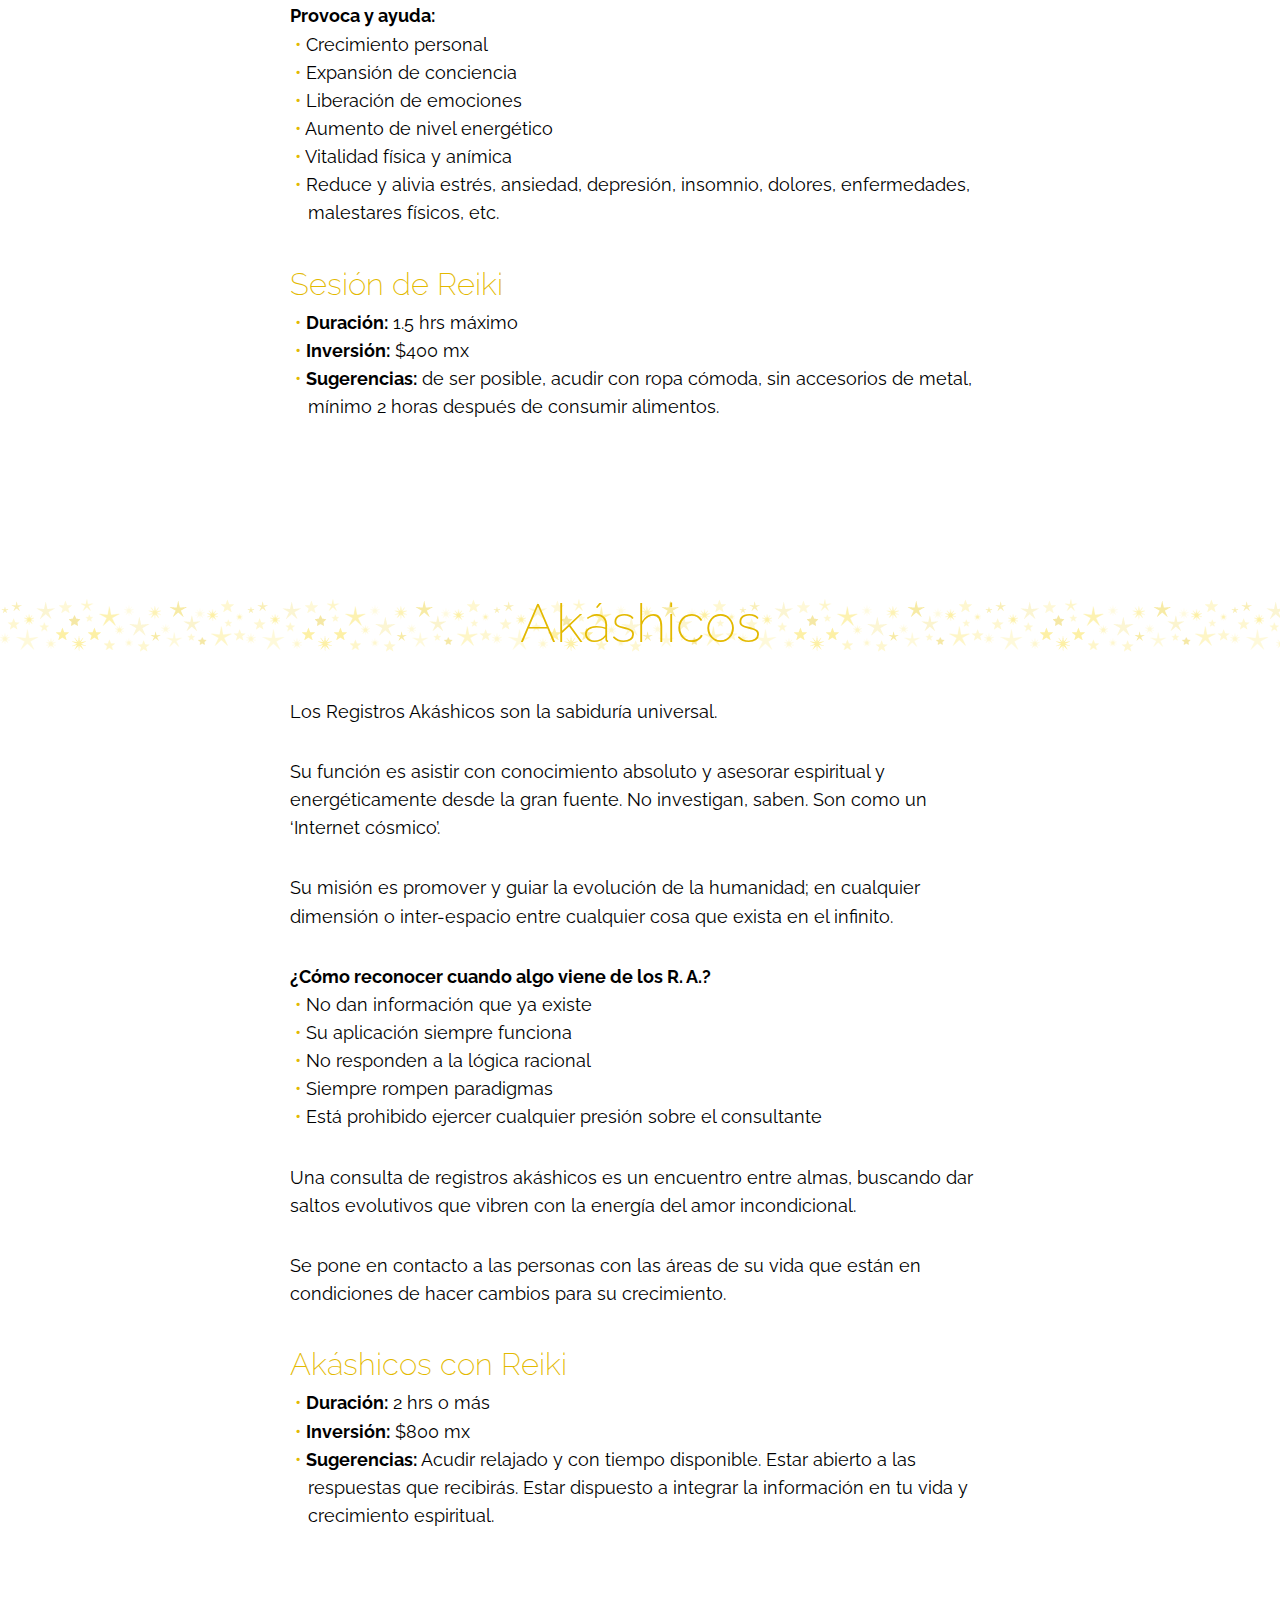
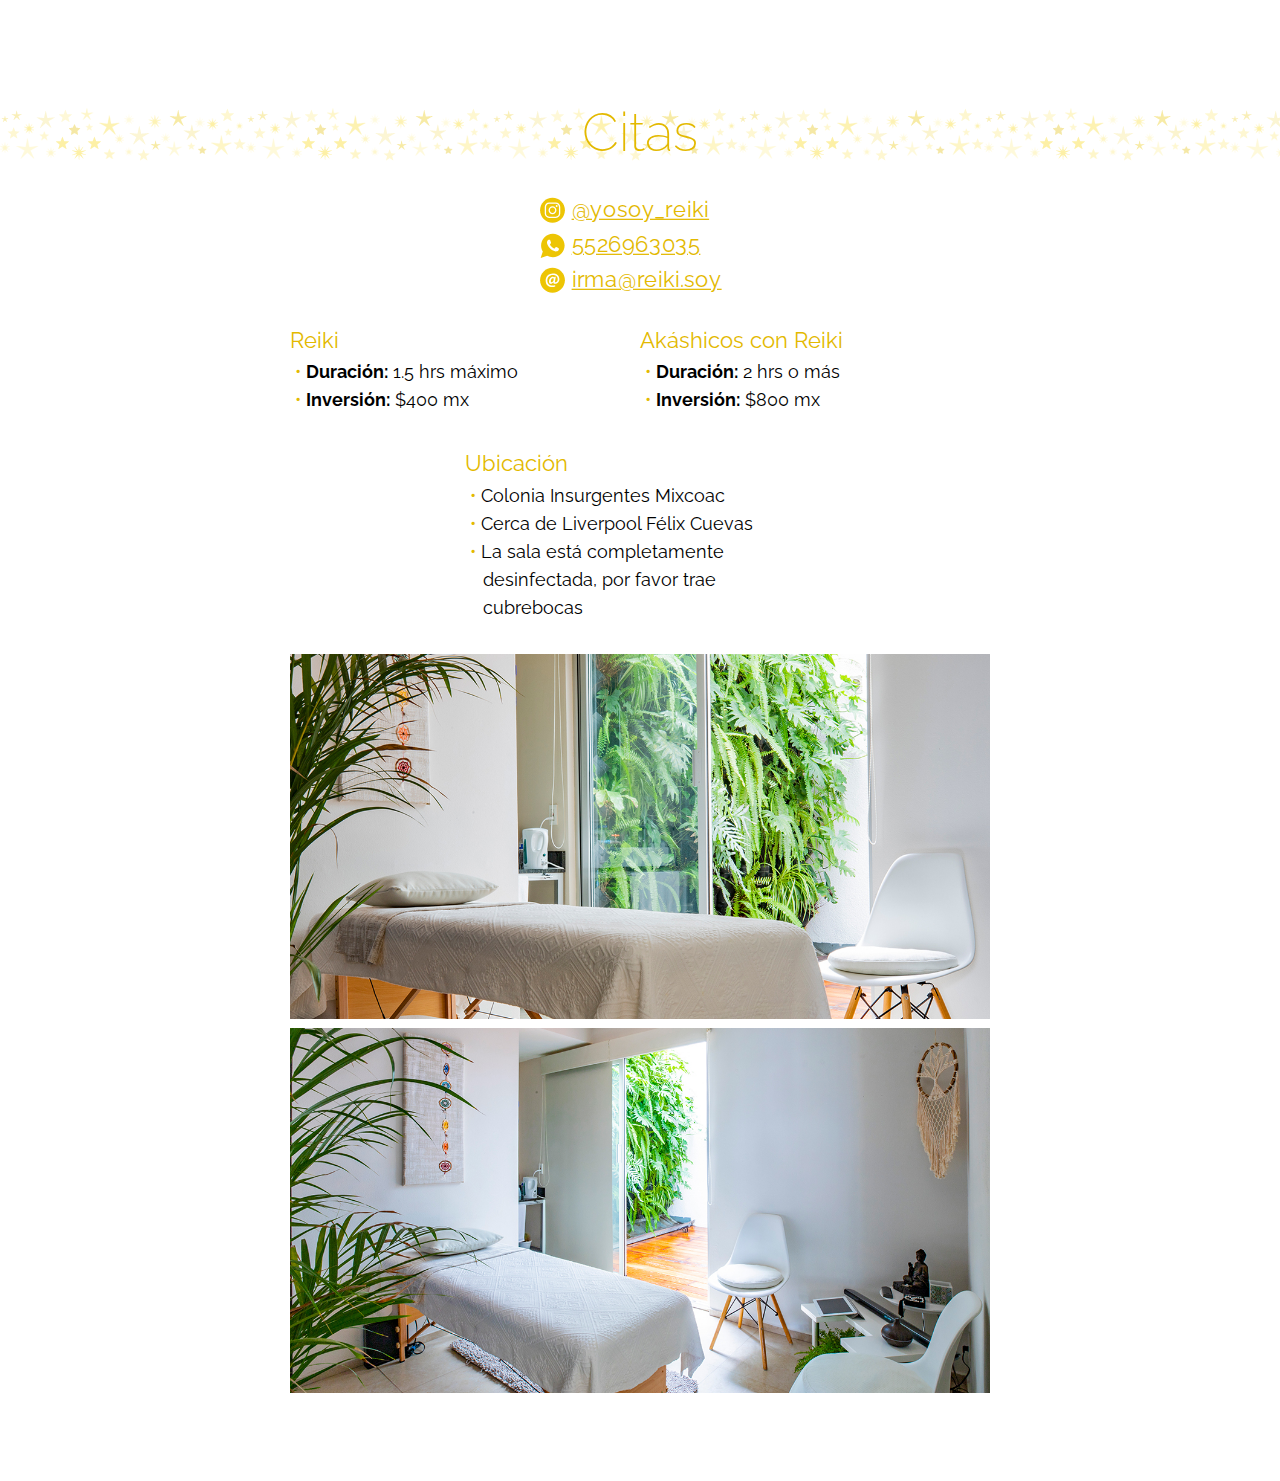
==== commit bf3968e8: "Agregando imágenes Sala Reiki" ====
--- a/index.html
+++ b/index.html
@@ -181,6 +181,8 @@
           </ul>
         </aside>
       </div>
+      <img src="img/salit-reiki-1.jpg" alt="Sala de Reiki">
+      <img src="img/salit-reiki-2.jpg" alt="Sala de Reiki">
     </article>
   </section>
 </body>
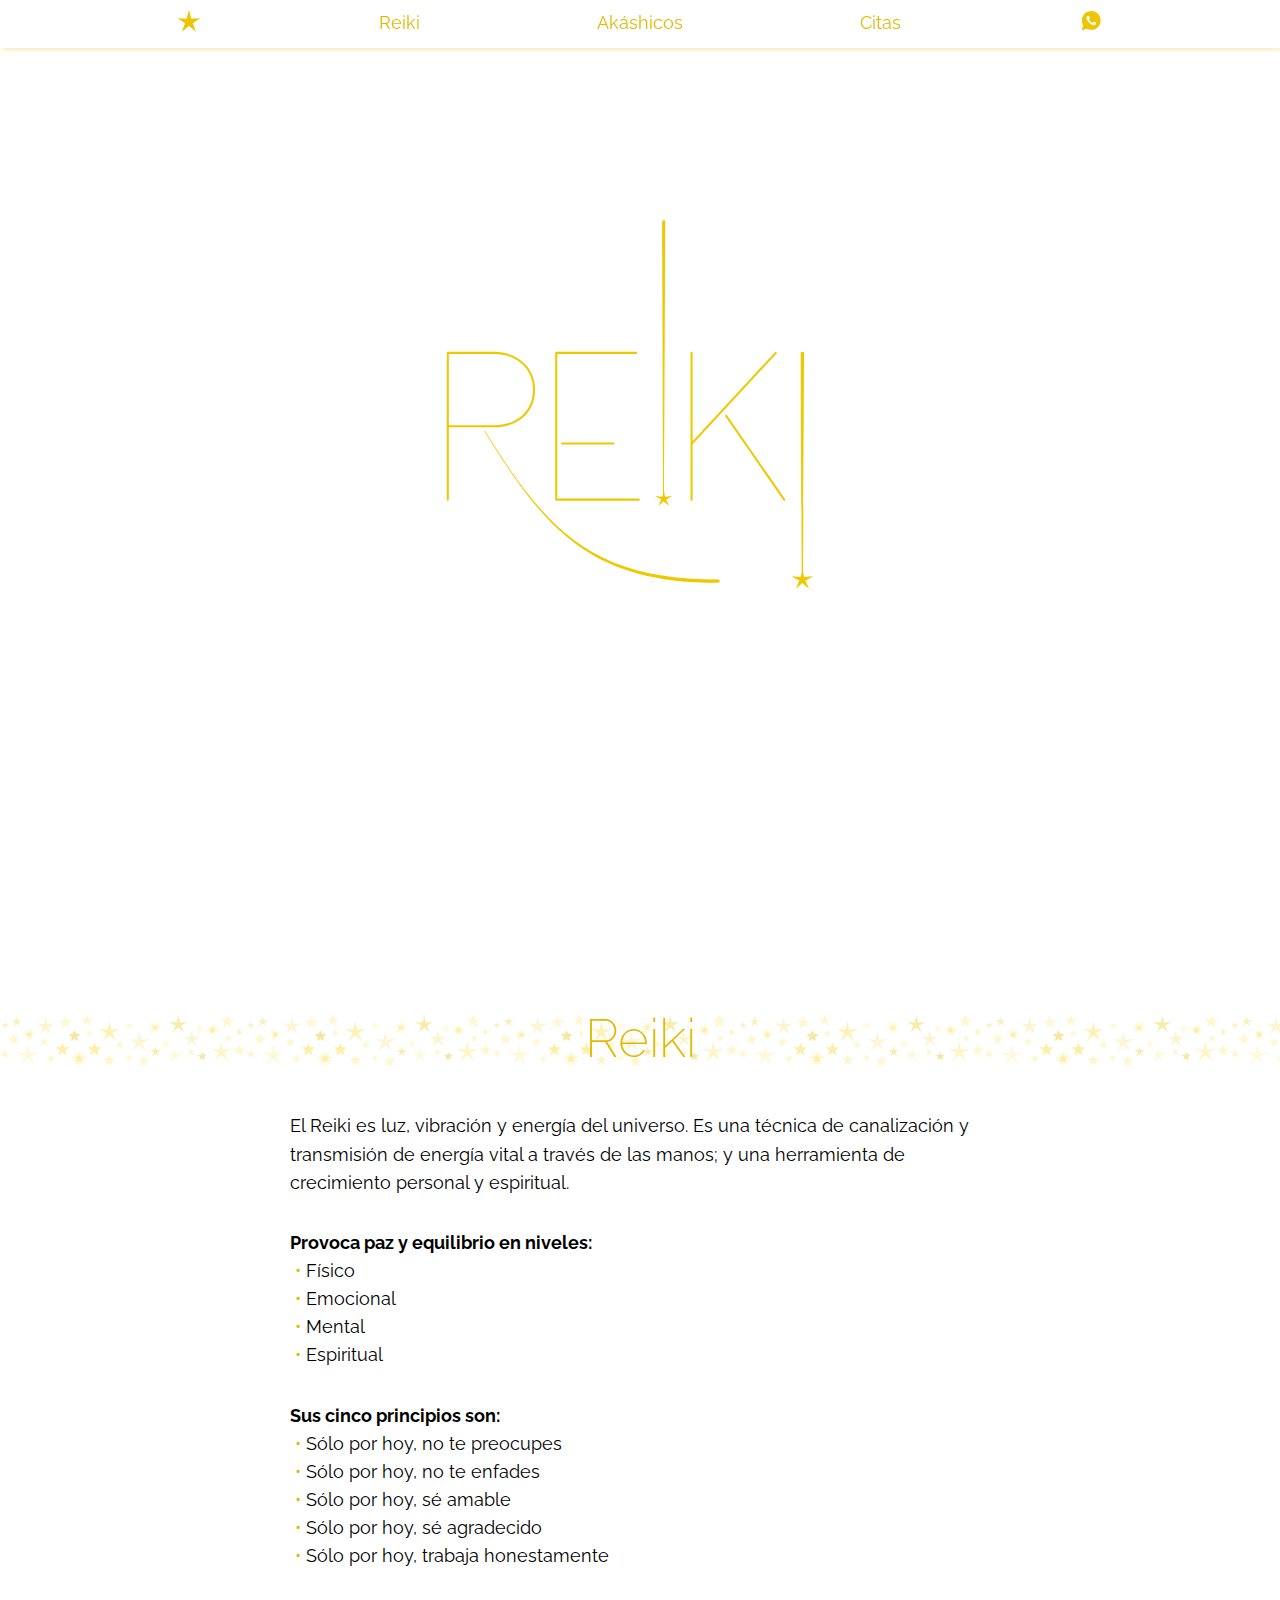
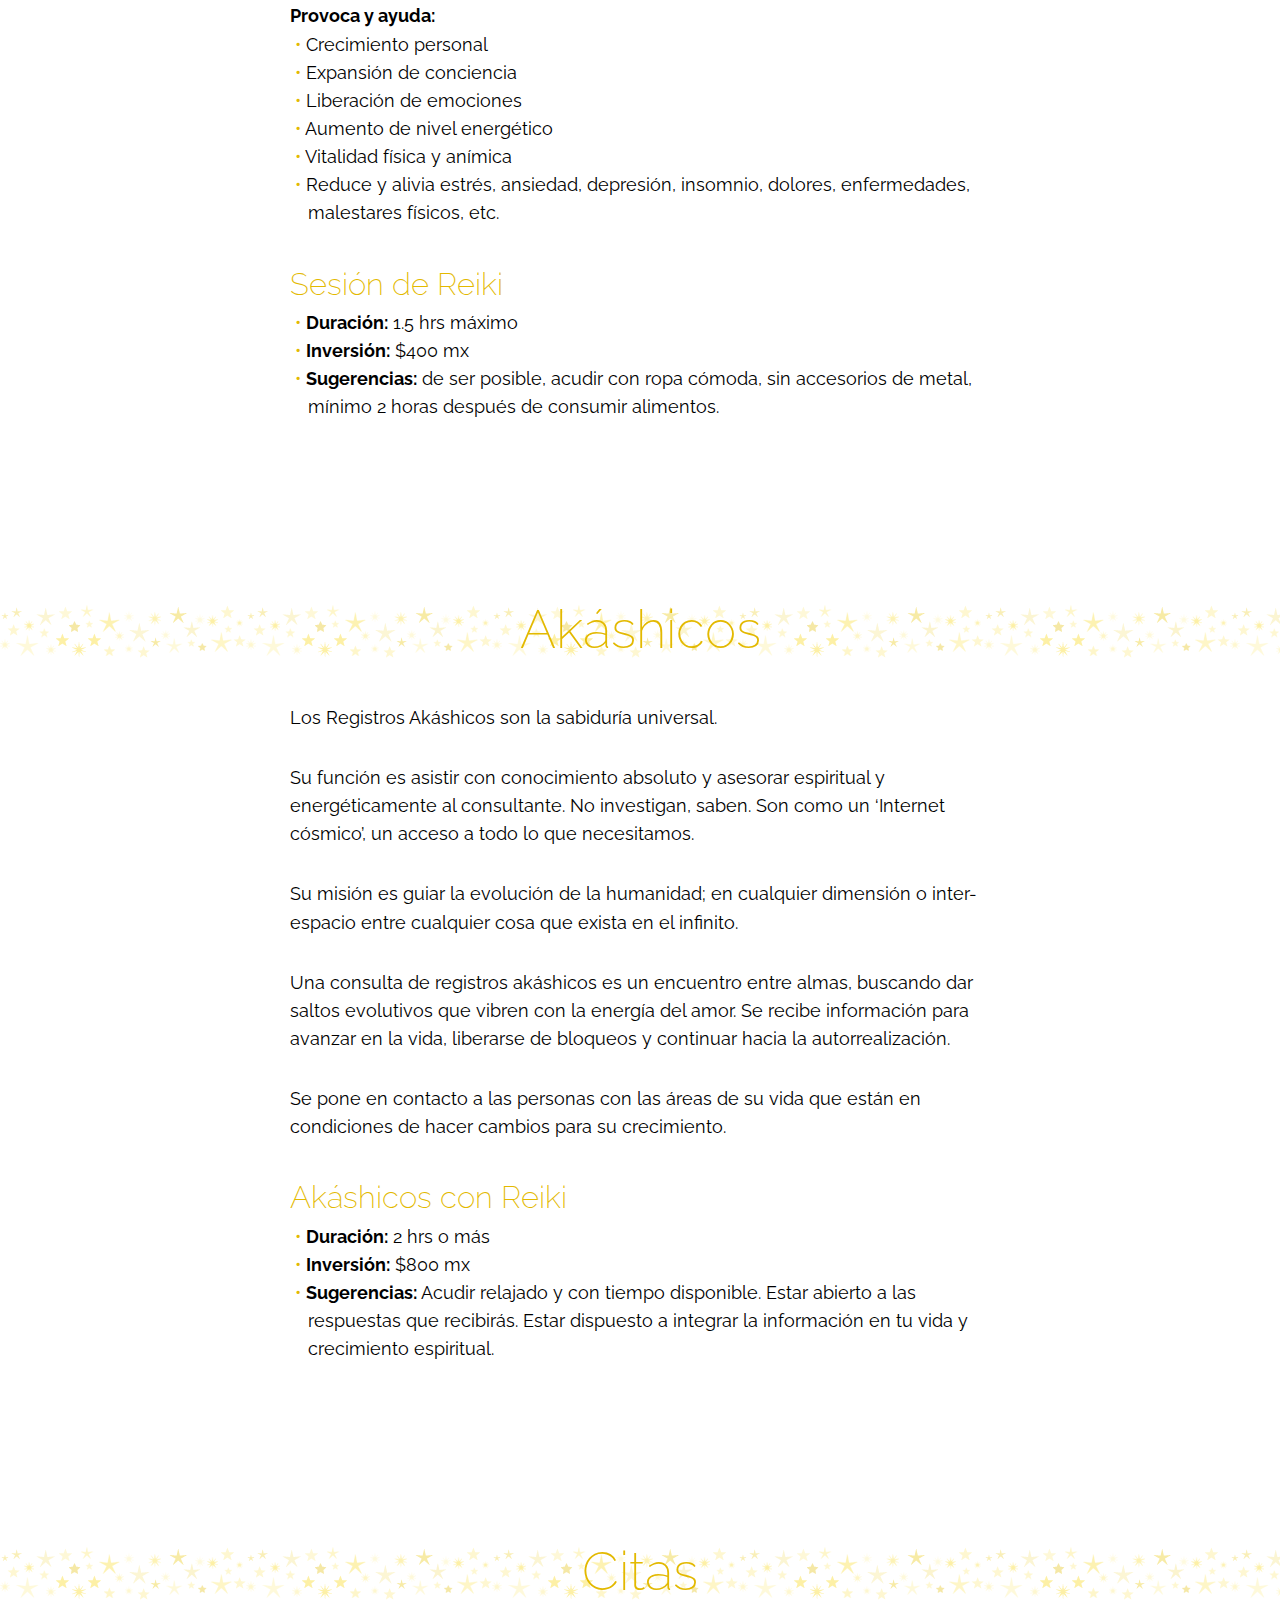
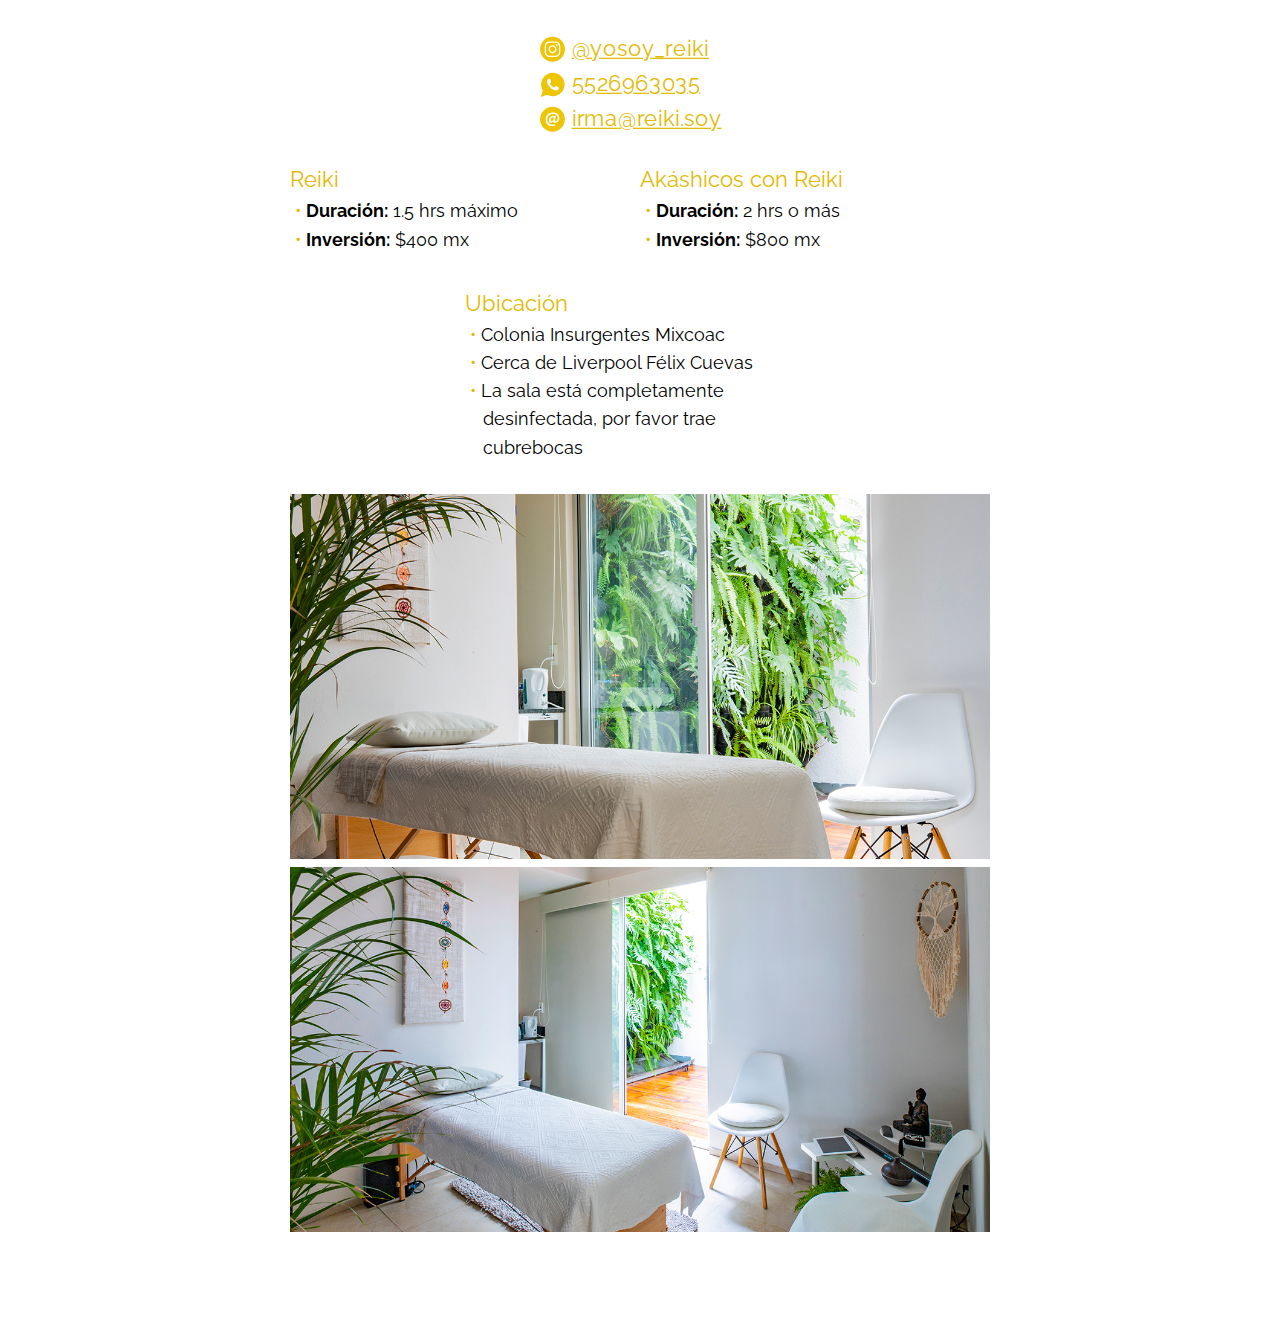
==== commit 8bbd63f9: "Cambios AL index" ====
--- a/index.html
+++ b/index.html
@@ -88,30 +88,20 @@
         Los Registros Akáshicos son la sabiduría universal.
       </p>
       <p class="mb-2">
-        Su función es asistir con conocimiento absoluto y
-        asesorar espiritual y energéticamente desde la gran
-        fuente. No investigan, saben. Son como un ‘Internet
-        cósmico’.
+        Su función es asistir con conocimiento absoluto y asesorar espiritual y energéticamente al consultante. No
+        investigan,
+        saben. Son como un ‘Internet cósmico’, un acceso a todo lo que necesitamos.
       </p>
       <p class="mb-2">
-        Su misión es promover y guiar la evolución de la
-        humanidad; en cualquier dimensión o inter-espacio
-        entre cualquier cosa que exista en el infinito.
+        Su misión es guiar la evolución de la humanidad; en cualquier dimensión o inter-espacio entre cualquier cosa que
+        exista
+        en el infinito.
       </p>
-      <p><b>¿Cómo reconocer cuando algo viene
-          de los R. A.?</b></p>
-      <ul class="mb-2">
-        <li>No dan información que ya existe</li>
-        <li>Su aplicación siempre funciona</li>
-        <li>No responden a la lógica racional</li>
-        <li>Siempre rompen paradigmas</li>
-        <li>Está prohibido ejercer cualquier presión sobre el
-          consultante</li>
-      </ul>
       <p class="mb-2">
-        Una consulta de registros akáshicos es un encuentro entre almas,
-        buscando dar saltos evolutivos que vibren con la
-        energía del amor incondicional.
+        Una consulta de registros akáshicos es un encuentro entre almas, buscando dar saltos evolutivos que vibren con
+        la
+        energía del amor. Se recibe información para avanzar en la vida, liberarse de bloqueos y continuar hacia la
+        autorrealización.
       </p>
       <p class="mb-2">
         Se pone en contacto a las personas con las áreas de
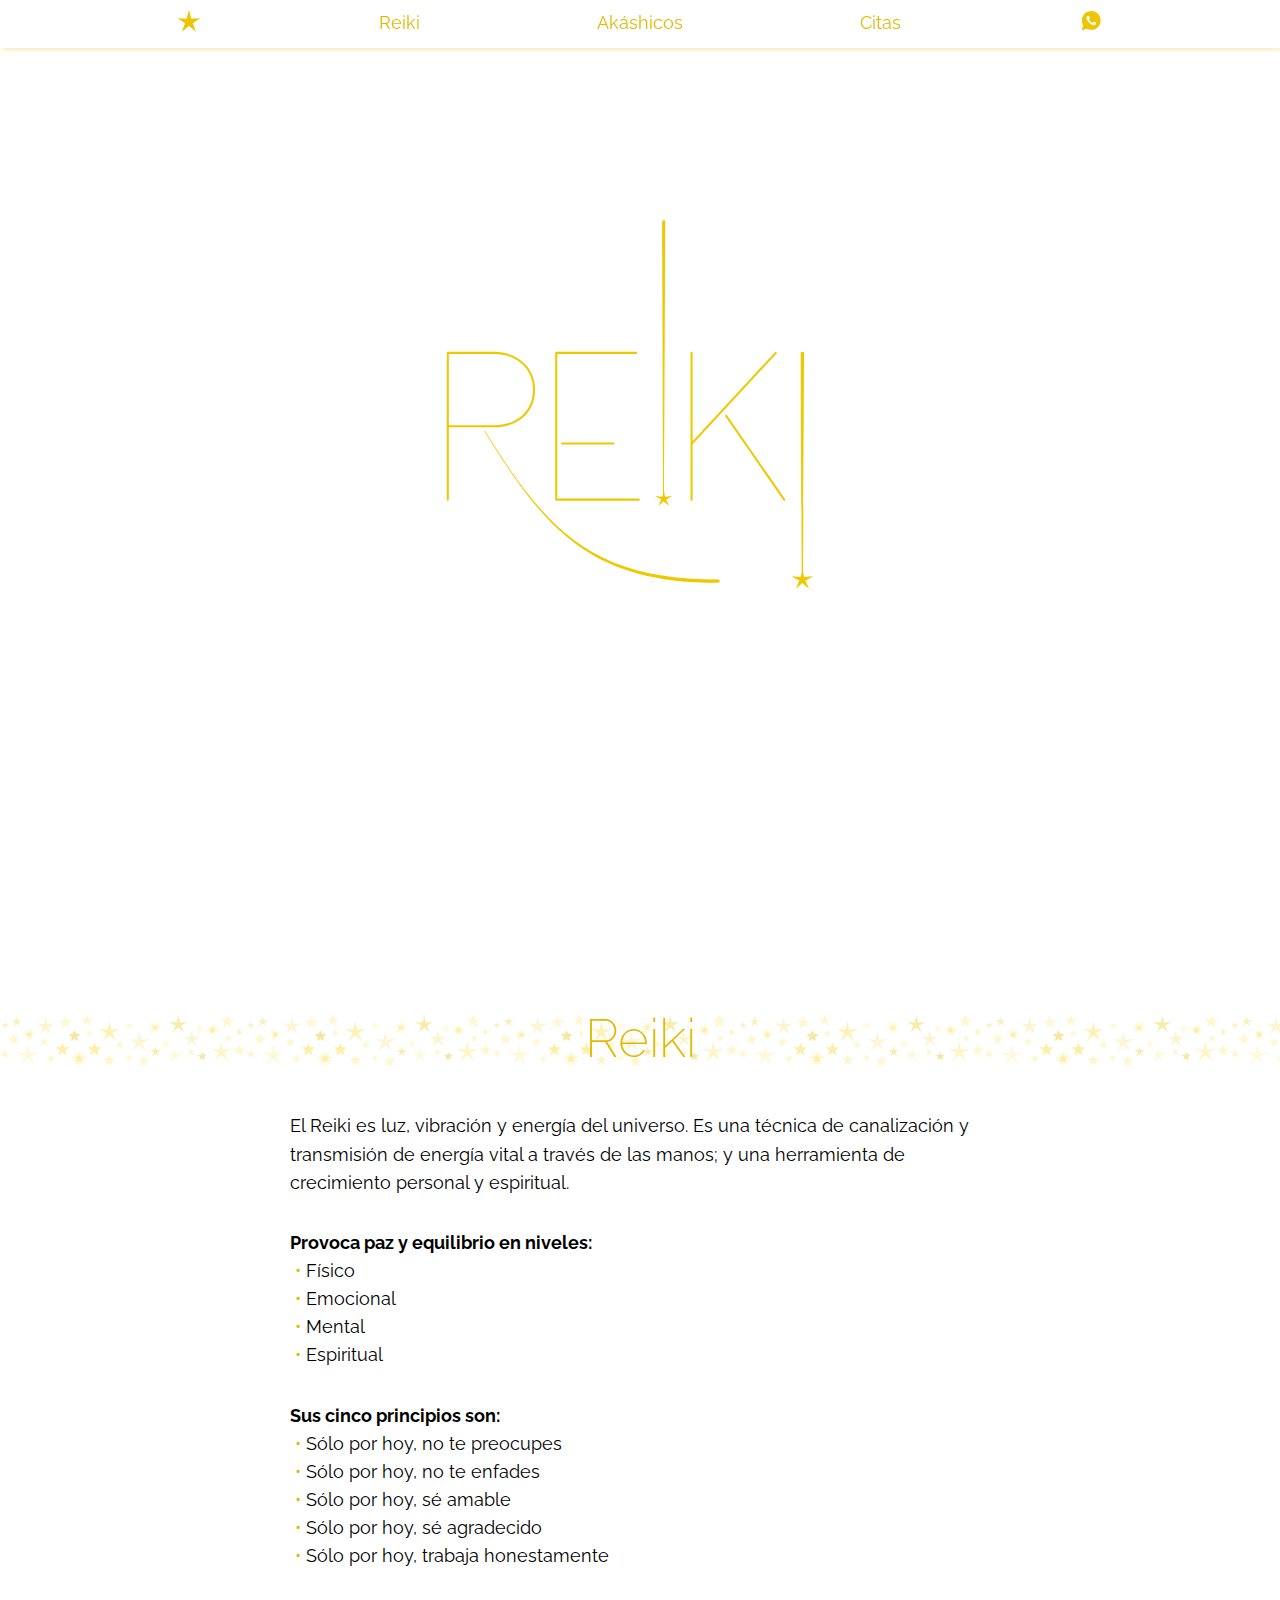
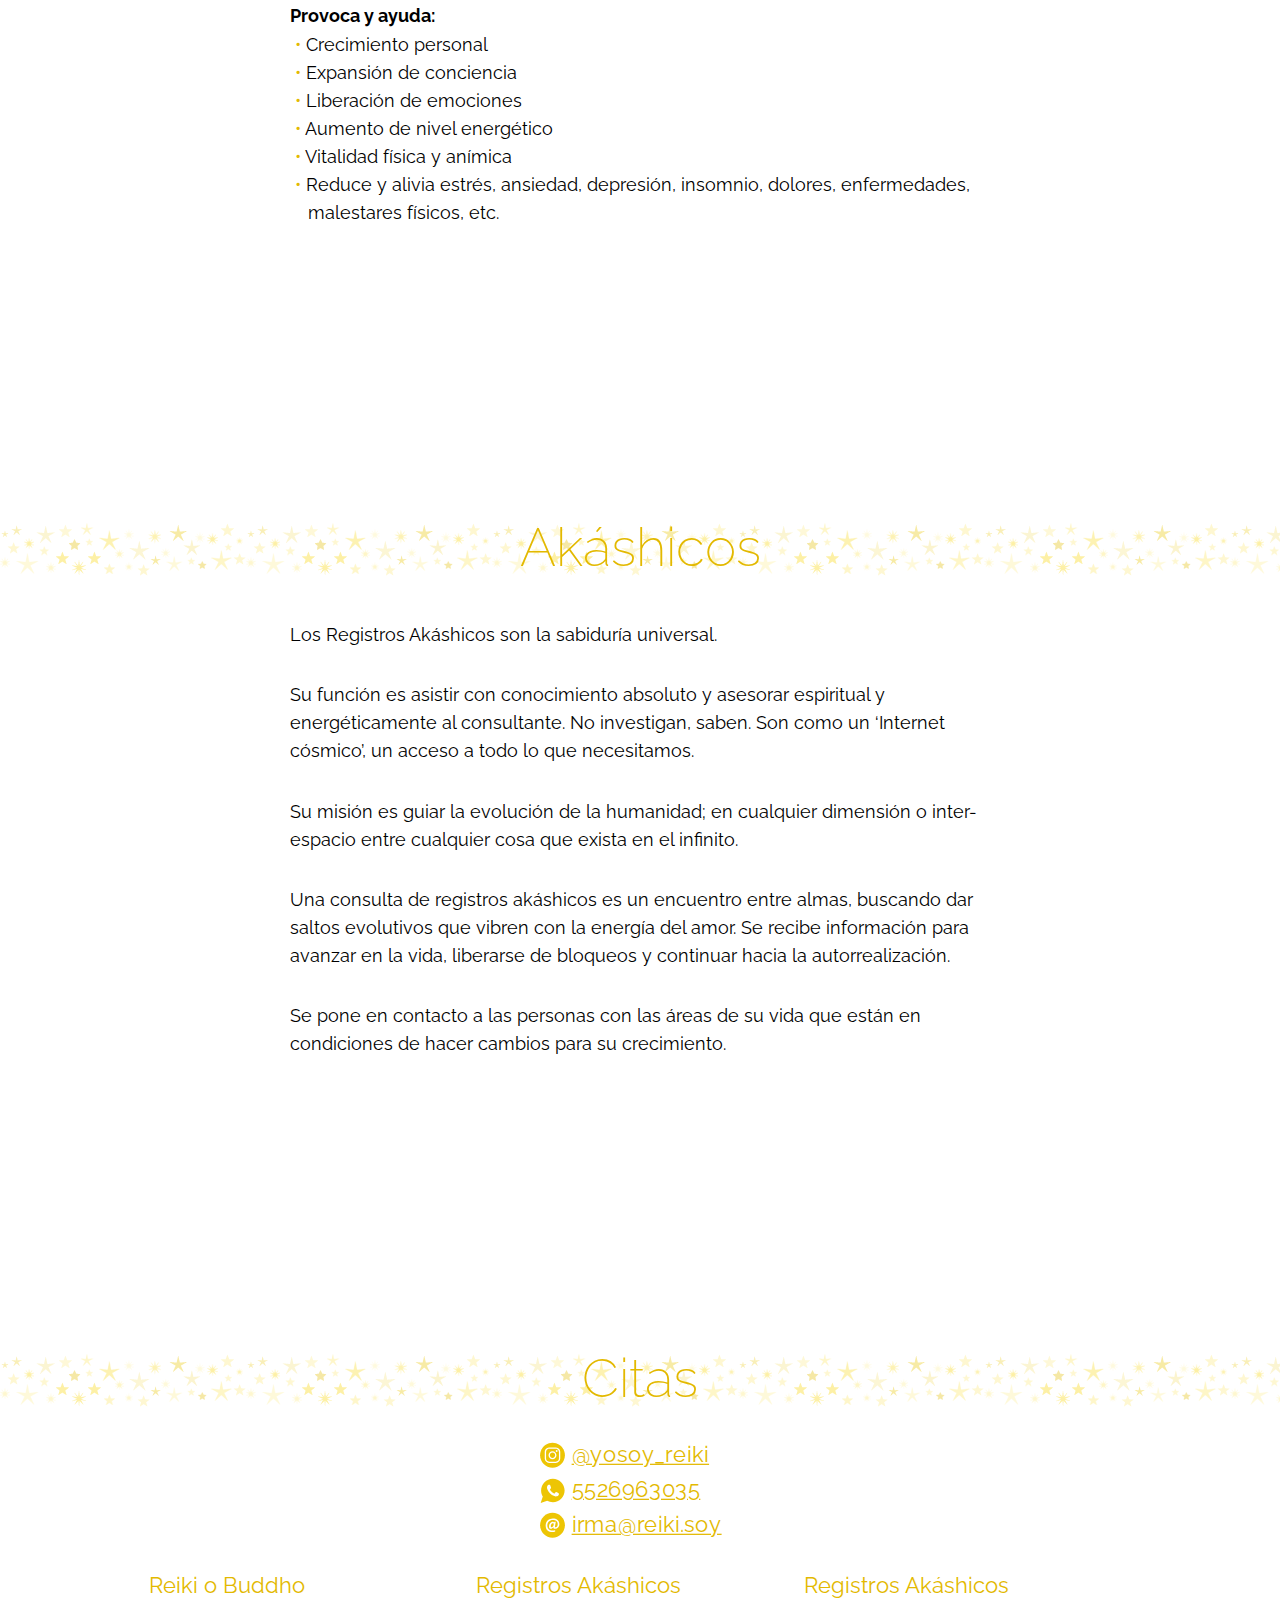
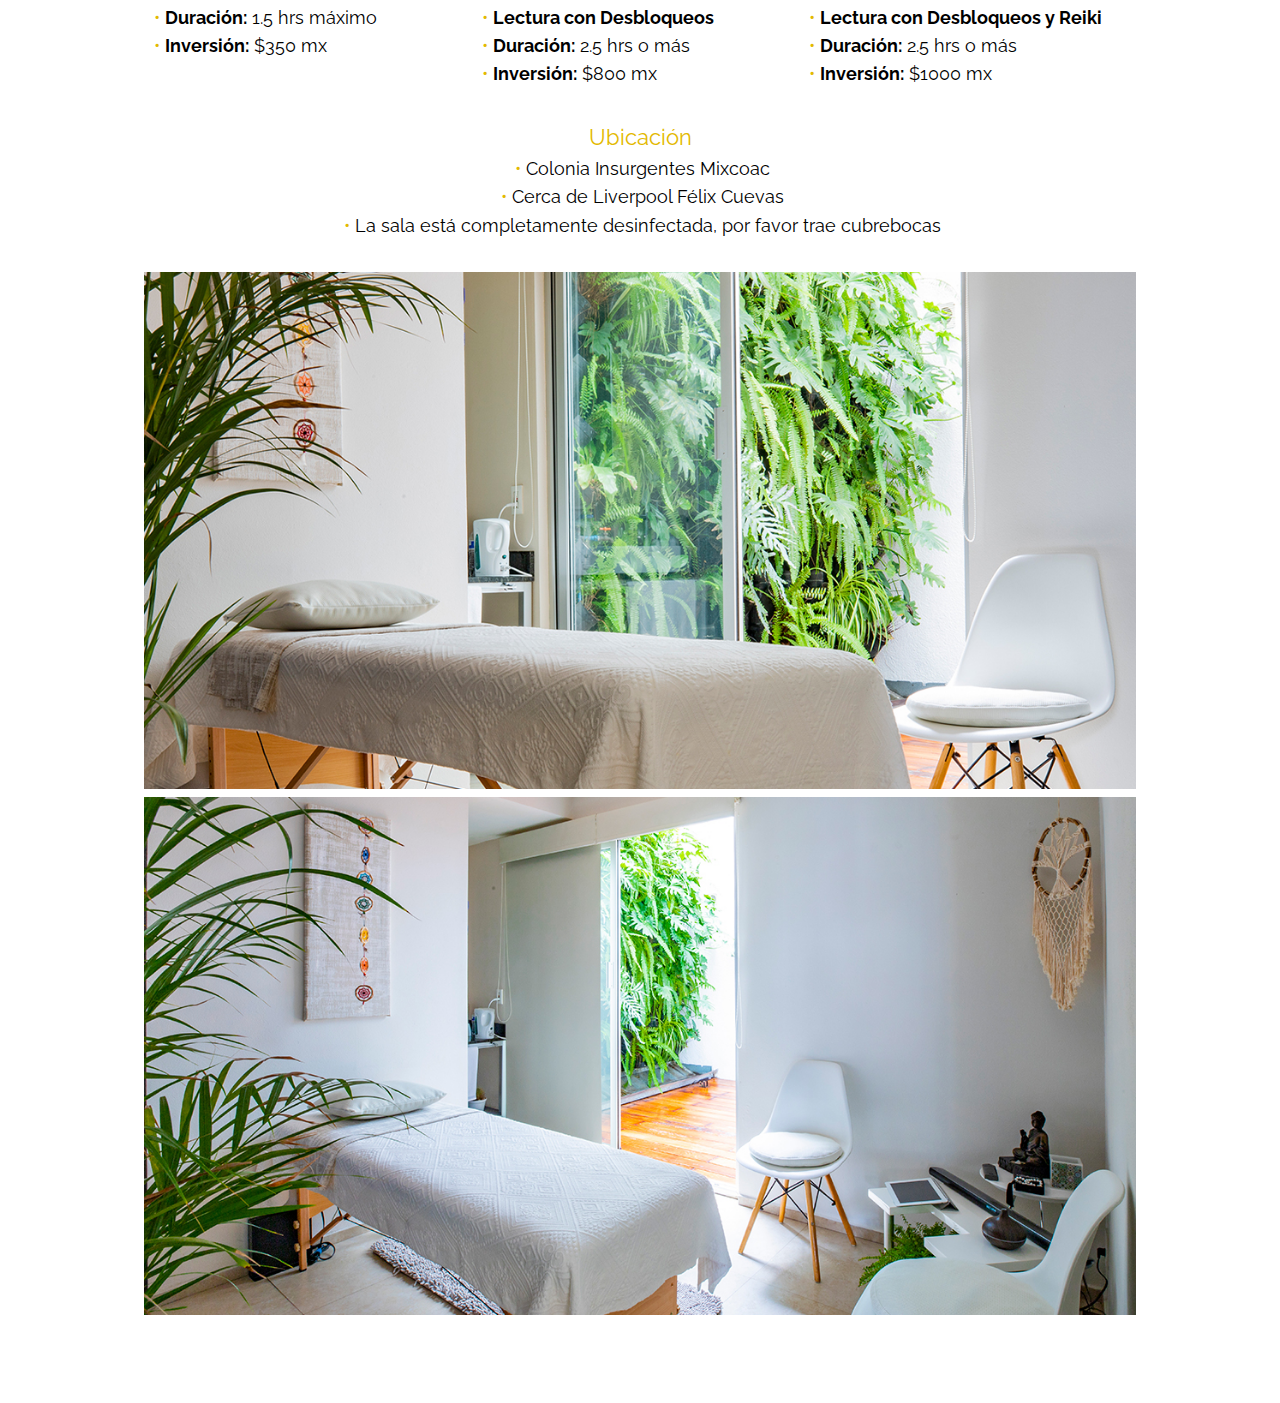
==== commit b0b1ef42: "Cambios 090321" ====
--- a/index.html
+++ b/index.html
@@ -69,14 +69,6 @@
         <li>Vitalidad física y anímica</li>
         <li>Reduce y alivia estrés, ansiedad, depresión, insomnio, dolores, enfermedades, malestares físicos, etc.</li>
       </ul>
-      <p class="f-175 text-main f-light">Sesión de Reiki</p>
-      <ul class="mb-2">
-        <li><b>Duración:</b> 1.5 hrs máximo</li>
-        <li><b>Inversión:</b> $400 mx</li>
-        <li><b>Sugerencias:</b> de ser posible, acudir con ropa cómoda, sin accesorios de metal, mínimo 2 horas después
-          de
-          consumir alimentos.</li>
-      </ul>
     </article>
   </section>
   <section id="akashicos" class="section">
@@ -108,18 +100,9 @@
         su vida que están en condiciones de hacer cambios
         para su crecimiento.
       </p>
-      <p class="f-175 text-main f-light">Akáshicos con Reiki</p>
-      <ul class="mb-2">
-        <li><b>Duración:</b> 2 hrs o más</li>
-        <li><b>Inversión:</b> $800 mx</li>
-        <li><b>Sugerencias:</b> Acudir relajado y con tiempo disponible.
-          Estar abierto a las respuestas que recibirás. Estar dispuesto a integrar la información en tu vida y
-          crecimiento
-          espiritual.</li>
-      </ul>
     </article>
   </section>
-  <section id="citas" class="section">
+  <section id="citas" class="section citas">
     <article class="f-110">
       <aside class="full-width subtitle mb-2">
         <h2 class="f-300 text-main f-light">Citas</h2>
@@ -149,17 +132,26 @@
           </ul>
         </aside>
         <aside>
-          <p class="f-125 text-main">Reiki</p>
+          <p class="f-125 text-main">Reiki o Buddho</p>
           <ul class="mb-2">
             <li><b>Duración:</b> 1.5 hrs máximo</li>
-            <li><b>Inversión:</b> $400 mx</li>
+            <li><b>Inversión:</b> $350 mx</li>
           </ul>
         </aside>
         <aside>
-          <p class="f-125 text-main">Akáshicos con Reiki</p>
+          <p class="f-125 text-main">Registros Akáshicos</p>
           <ul class="mb-2">
-            <li><b>Duración:</b> 2 hrs o más</li>
+            <li><b>Lectura con Desbloqueos</b></li>
+            <li><b>Duración:</b> 2.5 hrs o más</li>
             <li><b>Inversión:</b> $800 mx</li>
+          </ul>
+        </aside>
+        <aside>
+          <p class="f-125 text-main">Registros Akáshicos</p>
+          <ul class="mb-2">
+            <li><b>Lectura con Desbloqueos y Reiki</b></li>
+            <li><b>Duración:</b> 2.5 hrs o más</li>
+            <li><b>Inversión:</b> $1000 mx</li>
           </ul>
         </aside>
         <aside>
--- a/css/style.css
+++ b/css/style.css
@@ -183,6 +183,10 @@
     padding-top: 3rem;
   }
 
+  .section.citas > article {
+    width: 992px;
+  }
+
   .section > article {
     width: 700px;
   }
@@ -205,7 +209,7 @@
   }
 
   .citas-info > aside {
-    flex-basis: 50%;
+    flex-basis: 33%;
   }
 
   .citas-info > aside:first-child {
@@ -215,6 +219,11 @@
     transform: scale(1.25);
   }
 
+  .citas-info > aside:last-child {
+    flex-basis: 100%;
+    text-align: center;
+  }
+
   .social-media {
     justify-content: flex-start;
     align-items: center;
